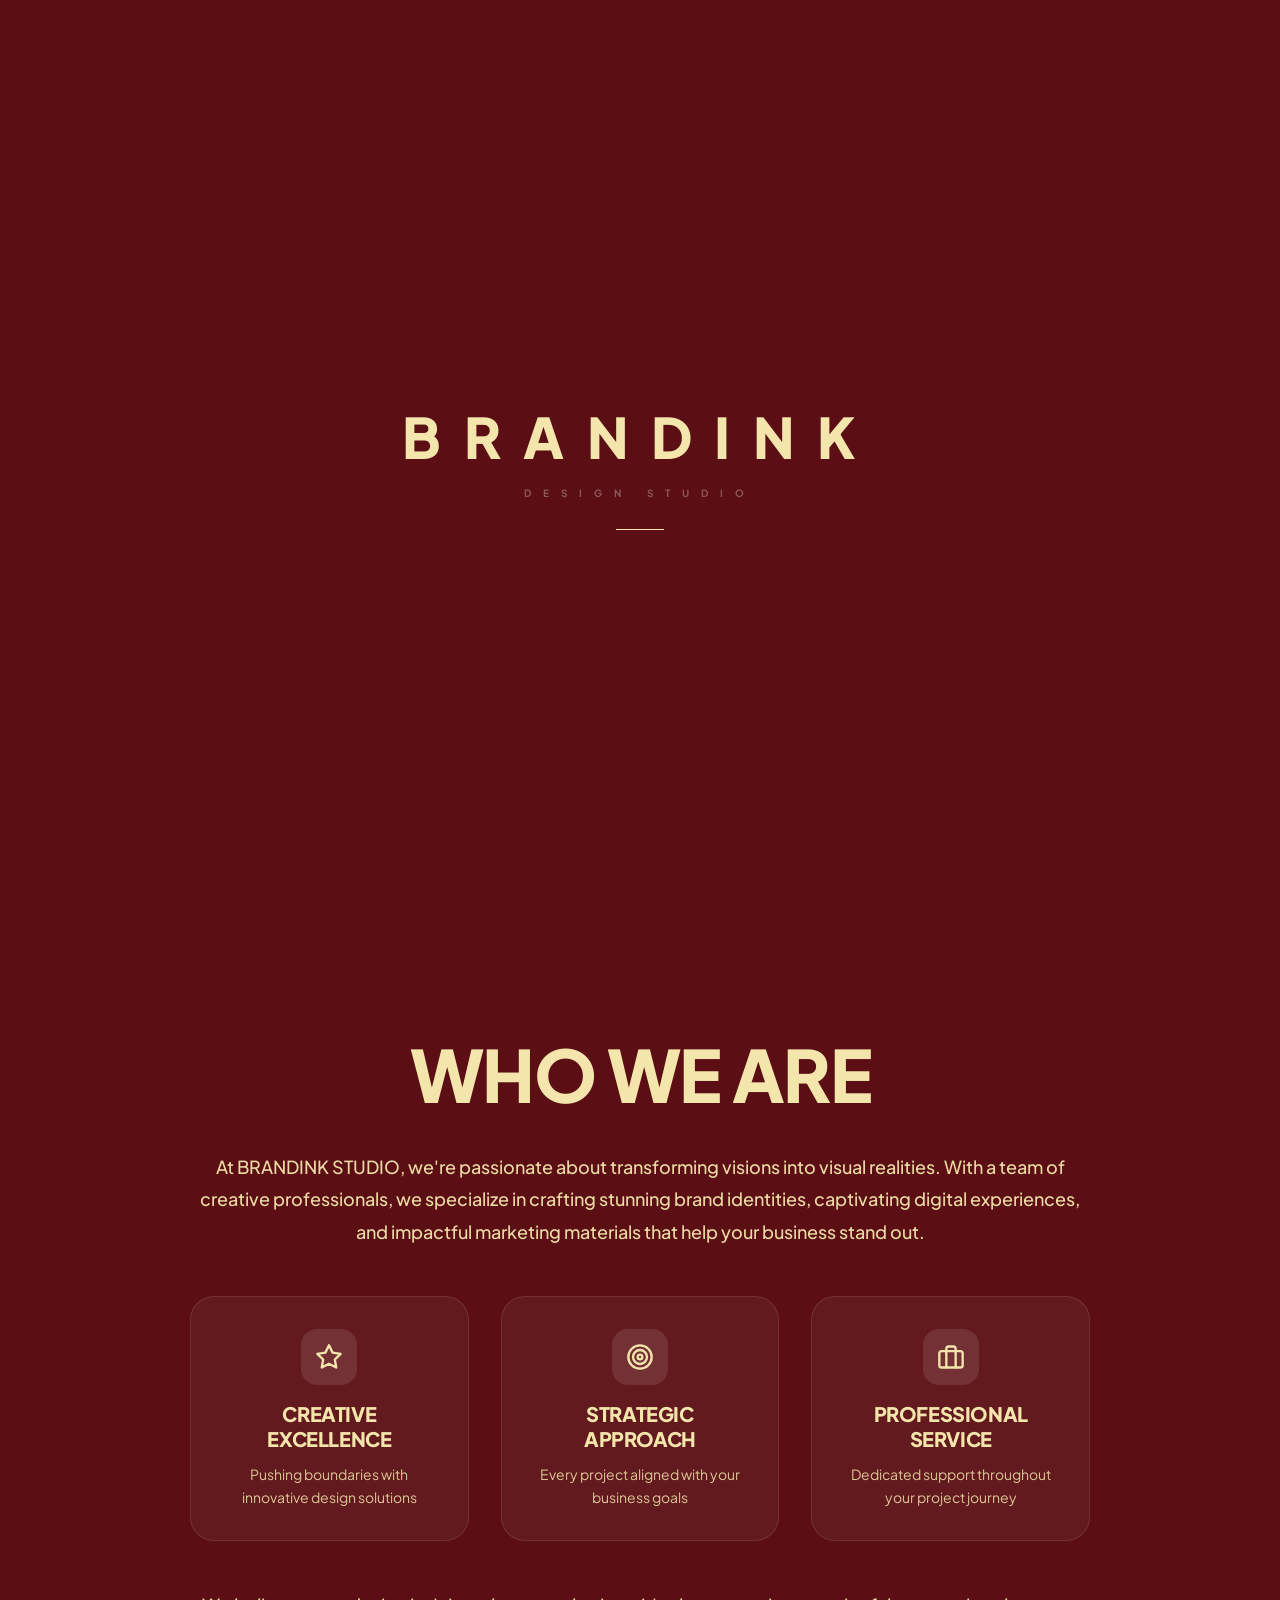
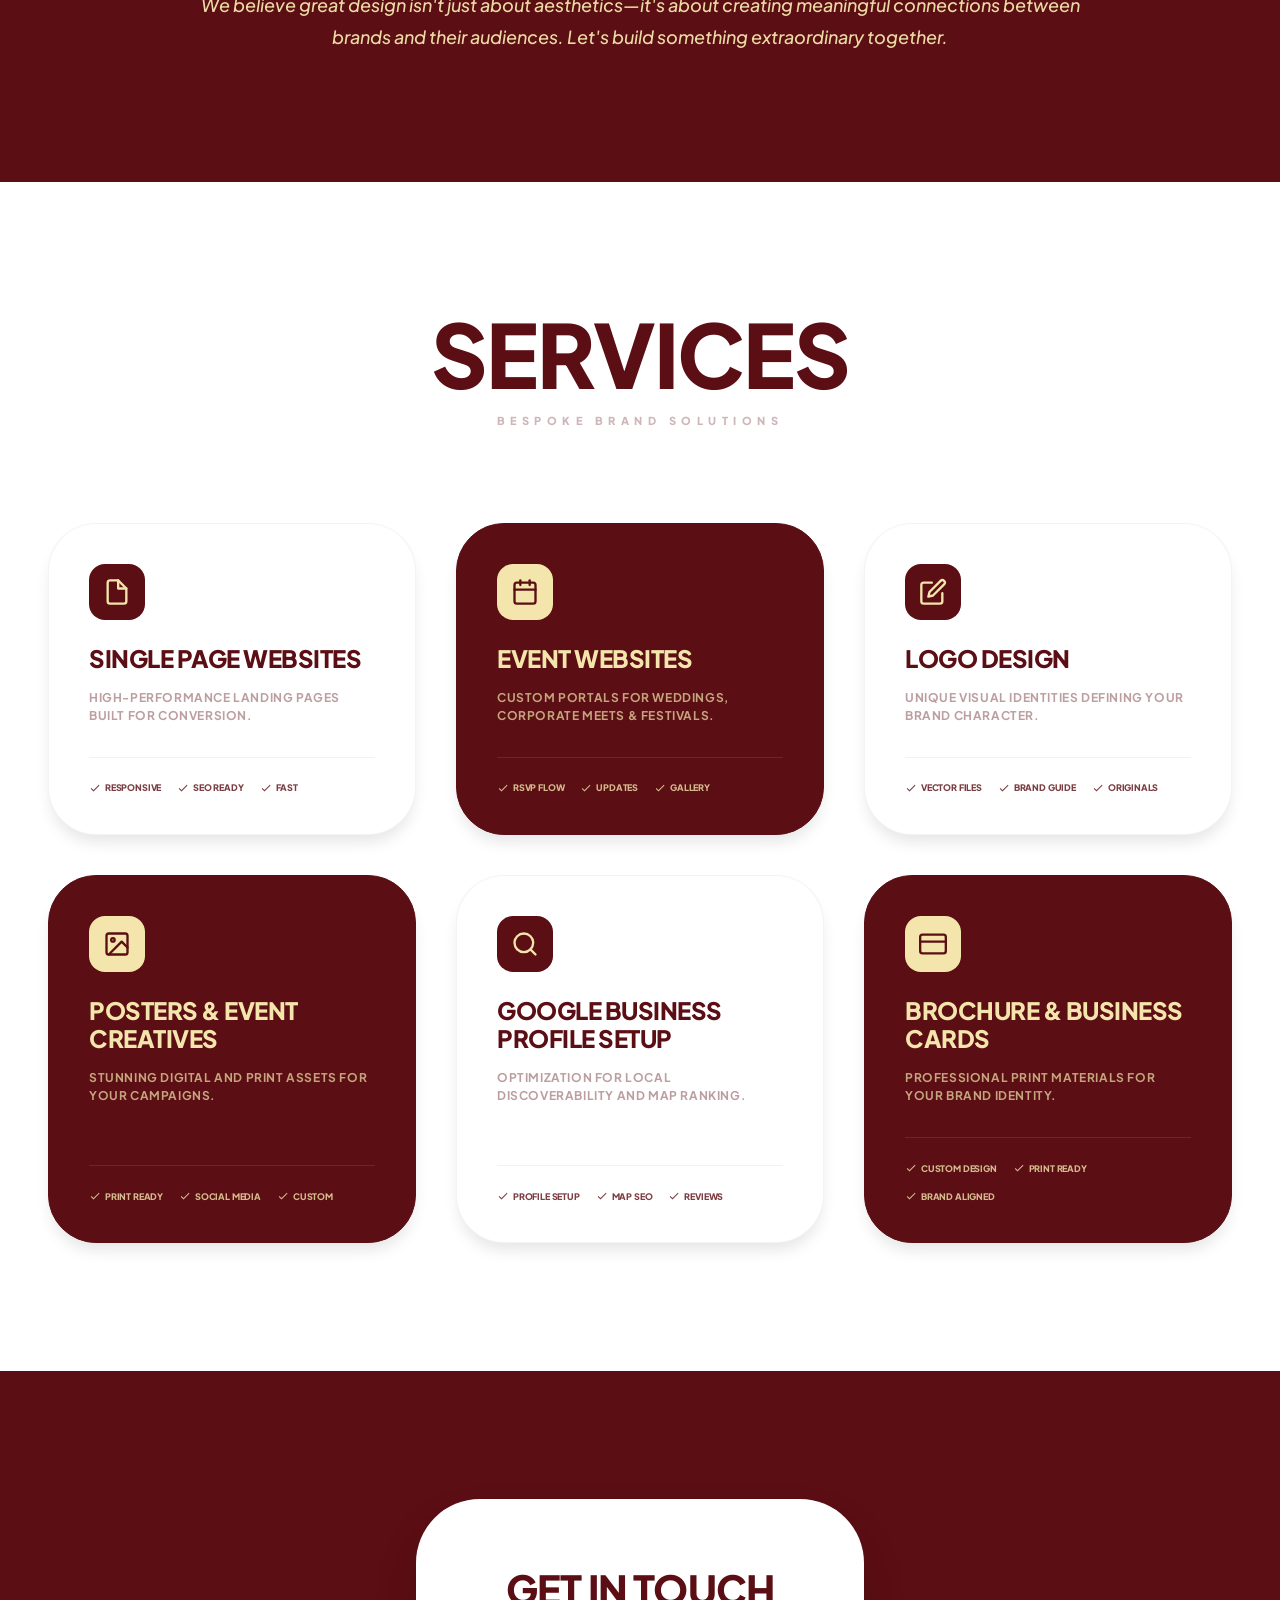
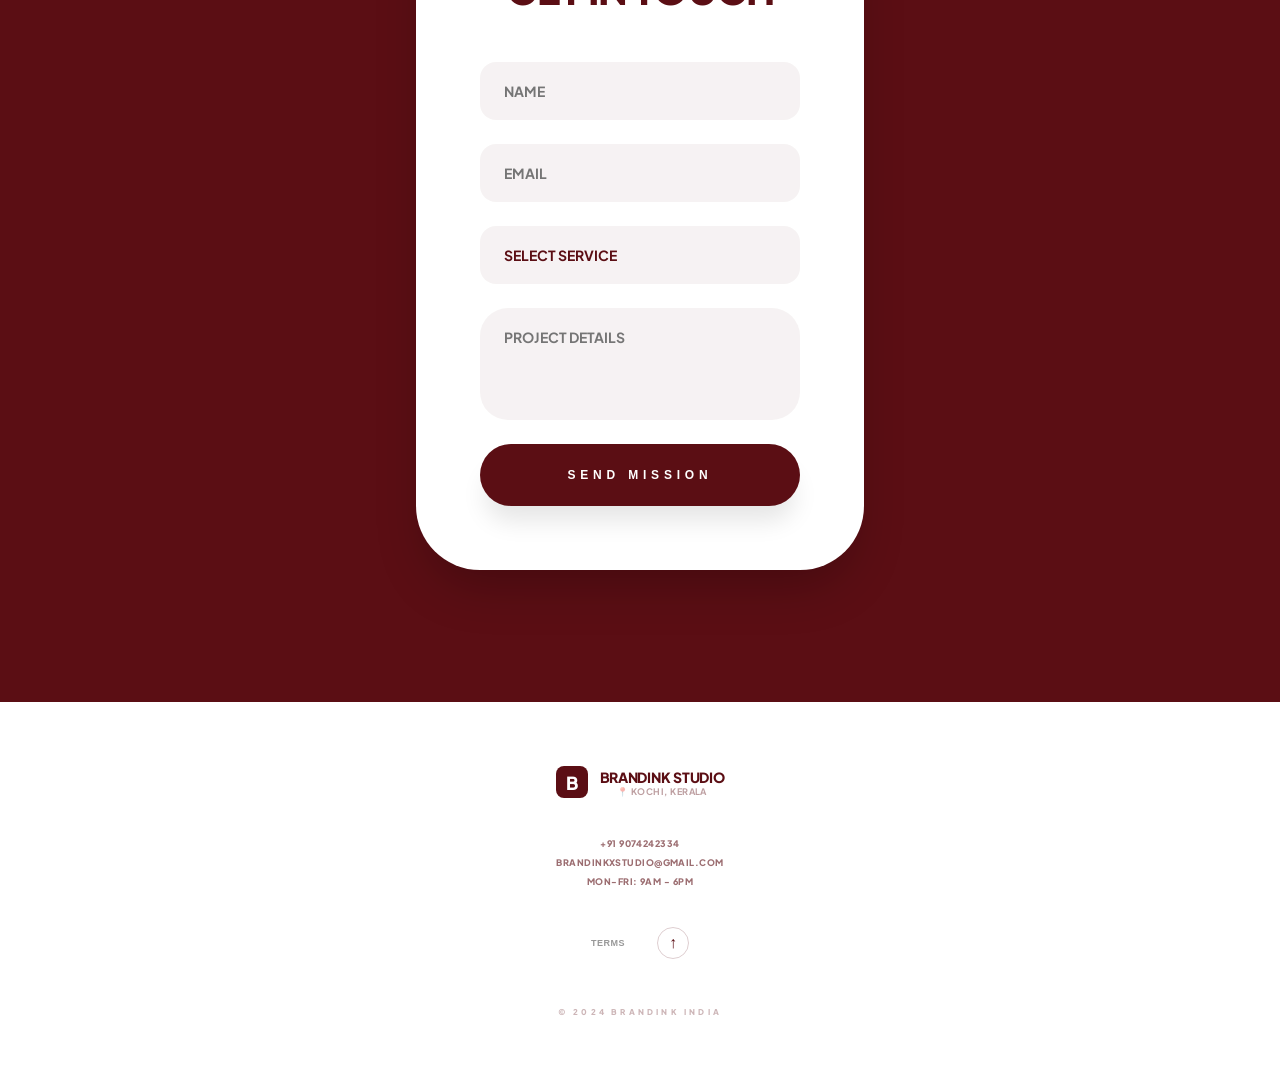
==== index.html @ 49844ee9 "Initial commit" ====
<!DOCTYPE html>
<html lang="en">
<head>
    <meta charset="UTF-8">
    <meta name="viewport" content="width=device-width, initial-scale=1.0">
    <title>BRANDINK STUDIO - Design Studio</title>
    <link rel="stylesheet" href="styles.css">
    <link href="https://fonts.googleapis.com/css2?family=Plus+Jakarta+Sans:wght@400;500;600;700;800&display=swap" rel="stylesheet">
</head>
<body>
    <div id="app">
        <!-- SPLASH SCREEN -->
        <div id="splashScreen" class="splash-screen active">
            <div class="splash-content">
                <div class="brand-chars">
                    <span class="brand-char">B</span>
                    <span class="brand-char">R</span>
                    <span class="brand-char">A</span>
                    <span class="brand-char">N</span>
                    <span class="brand-char">D</span>
                    <span class="brand-char">I</span>
                    <span class="brand-char">N</span>
                    <span class="brand-char">K</span>
                </div>
                <div class="splash-tagline">Design Studio</div>
            </div>
            <div class="splash-line"></div>
        </div>

        <!-- MAIN CONTENT -->
        <div id="mainContent" class="main-content">
            <!-- NAVIGATION -->
            <nav class="navbar">
                <div class="navbar-container">
                    <div class="navbar-logo" onclick="scrollToTop()">
                        <div class="logo-circle">B</div>
                        <div class="logo-text">
                            <span class="logo-main">BRANDINK</span>
                            <span class="logo-sub">Studio</span>
                        </div>
                    </div>
                    <button class="menu-toggle" id="menuToggle">
                        <span class="hamburger"></span>
                    </button>
                    <div class="navbar-links" id="navbarLinks">
                        <a href="#about" class="nav-link">About</a>
                        <a href="#solutions" class="nav-link">Solutions</a>
                        <a href="gallery.html" class="nav-link">Gallery</a>
                        <a href="#contact" class="nav-link">Contact</a>
                        <a href="#" class="nav-link" onclick="openTerms(event)">Terms</a>
                    </div>
                </div>
            </nav>

            <!-- HERO -->
            <section class="hero">
                <h1 class="hero-title">BRANDINK<br>STUDIO</h1>
                <p class="hero-subtitle">Engineering identities for the modern era</p>
                <div class="hero-buttons">
                    <a href="#solutions" class="btn btn-primary">
                        Get Started
                        <svg width="18" height="18" viewBox="0 0 24 24" fill="none" stroke="currentColor" stroke-width="2">
                            <path d="M5 12h14M12 5l7 7-7 7"/>
                        </svg>
                    </a>
                    <a href="gallery.html" class="btn btn-secondary">
                        Gallery
                        <svg width="18" height="18" viewBox="0 0 24 24" fill="none" stroke="currentColor" stroke-width="2">
                            <rect x="3" y="3" width="18" height="18" rx="2" ry="2"></rect>
                            <circle cx="8.5" cy="8.5" r="1.5"></circle>
                            <polyline points="21 15 16 10 5 21"></polyline>
                        </svg>
                    </a>
                </div>
            </section>

            <!-- ABOUT -->
            <section id="about" class="about">
                <div class="about-container">
                    <div class="about-content">
                        <h2 class="about-title">Who We Are</h2>
                        <p class="about-text">
                            At BRANDINK STUDIO, we're passionate about transforming visions into visual realities. With a team of creative professionals, we specialize in crafting stunning brand identities, captivating digital experiences, and impactful marketing materials that help your business stand out.
                        </p>
                        <div class="about-features">
                            <div class="about-feature">
                                <div class="feature-icon icon-badge">
                                    <svg width="28" height="28" viewBox="0 0 24 24" fill="none" stroke="currentColor" stroke-width="2" stroke-linecap="round" stroke-linejoin="round">
                                        <path d="M12 2l3.09 6.26L22 9.27l-5 4.87 1.18 6.88L12 17.77l-6.18 3.25L7 14.14 2 9.27l6.91-1.01L12 2z"></path>
                                    </svg>
                                </div>
                                <h3>Creative Excellence</h3>
                                <p>Pushing boundaries with innovative design solutions</p>
                            </div>
                            <div class="about-feature">
                                <div class="feature-icon icon-badge">
                                    <svg width="28" height="28" viewBox="0 0 24 24" fill="none" stroke="currentColor" stroke-width="2" stroke-linecap="round" stroke-linejoin="round">
                                        <circle cx="12" cy="12" r="10"></circle>
                                        <circle cx="12" cy="12" r="6"></circle>
                                        <circle cx="12" cy="12" r="2"></circle>
                                    </svg>
                                </div>
                                <h3>Strategic Approach</h3>
                                <p>Every project aligned with your business goals</p>
                            </div>
                            <div class="about-feature">
                                <div class="feature-icon icon-badge">
                                    <svg width="28" height="28" viewBox="0 0 24 24" fill="none" stroke="currentColor" stroke-width="2" stroke-linecap="round" stroke-linejoin="round">
                                        <rect x="2" y="7" width="20" height="14" rx="2" ry="2"></rect>
                                        <path d="M16 21V5a2 2 0 0 0-2-2h-4a2 2 0 0 0-2 2v16"></path>
                                    </svg>
                                </div>
                                <h3>Professional Service</h3>
                                <p>Dedicated support throughout your project journey</p>
                            </div>
                        </div>
                        <p class="about-closing">
                            We believe great design isn't just about aesthetics—it's about creating meaningful connections between brands and their audiences. Let's build something extraordinary together.
                        </p>
                    </div>
                </div>
            </section>

            <!-- SOLUTIONS -->
            <section id="solutions" class="solutions">
                <div class="solutions-header">
                    <h2>Services</h2>
                    <p>Bespoke Brand Solutions</p>
                </div>
                <div class="services-grid" id="servicesGrid"></div>
            </section>

            <!-- CONTACT -->
            <section id="contact" class="contact">
                <div class="contact-container">
                    <h2>Get in Touch</h2>
                    <form class="contact-form" onsubmit="handleFormSubmit(event)">
                        <input type="text" placeholder="NAME" class="form-input" required>
                        <input type="email" placeholder="EMAIL" class="form-input" required>
                        <select id="serviceSelect" class="form-input" required>
                            <option value="" disabled selected>SELECT SERVICE</option>
                        </select>
                        <textarea placeholder="PROJECT DETAILS" class="form-input form-textarea" rows="4" required></textarea>
                        <button type="submit" class="btn btn-submit">Send Mission</button>
                    </form>
                </div>
            </section>

            <!-- FOOTER -->
            <footer class="footer">
                <div class="footer-content">
                    <div class="footer-brand">
                        <div class="footer-logo">B</div>
                        <div class="footer-info">
                            <span class="footer-brand-name">BRANDINK STUDIO</span>
                            <span class="footer-location">📍 Kochi, Kerala</span>
                        </div>
                    </div>
                    <div class="footer-contact">
                        <a href="tel:+919074242334">+91 9074242334</a>
                        <a href="mailto:brandinkxstudio@gmail.com">brandinkxstudio@gmail.com</a>
                        <span>MON-FRI: 9AM - 6PM</span>
                    </div>
                    <div class="footer-actions">
                        <button class="footer-link" onclick="openTerms(event)">Terms</button>
                        <button class="scroll-top-btn" onclick="scrollToTop()">↑</button>
                    </div>
                </div>
                <p class="footer-copyright">&copy; 2024 Brandink India</p>
            </footer>
        </div>

        <!-- FLOATING UI -->
        <a href="https://www.instagram.com/adriiiinaline?igsh=MXZiOGFsaXY4dGsyeQ==" target="_blank" class="floating-instagram" aria-label="Visit our Instagram">
            <svg width="22" height="22" viewBox="0 0 24 24" fill="none" stroke="currentColor" stroke-width="2">
                <rect x="2" y="2" width="20" height="20" rx="5" ry="5"></rect>
                <path d="M16 11.37A4 4 0 1 1 12.63 8 4 4 0 0 1 16 11.37z"></path>
                <circle cx="17.5" cy="6.5" r="1.5"></circle>
            </svg>
        </a>
        <div class="floating-buttons">
            <button id="chatToggle" class="floating-chat">
                <svg width="24" height="24" viewBox="0 0 24 24" fill="none" stroke="currentColor" stroke-width="2" stroke-linecap="round" stroke-linejoin="round">
                    <rect x="3" y="11" width="18" height="10" rx="2"></rect>
                    <circle cx="12" cy="5" r="2"></circle>
                    <path d="M12 7v4"></path>
                    <line x1="8" y1="16" x2="8.01" y2="16"></line>
                    <line x1="16" y1="16" x2="16.01" y2="16"></line>
                </svg>
            </button>
        </div>
        <a href="https://wa.me/919074242334?text=Hi%21%20I%27m%20interested%20in%20starting%20a%20project." target="_blank" class="floating-whatsapp" aria-label="Chat on WhatsApp">
            <svg width="24" height="24" viewBox="0 0 24 24" fill="currentColor" xmlns="http://www.w3.org/2000/svg">
                <path d="M12.031 0C5.385 0 0 5.384 0 12.029c0 2.12.553 4.195 1.603 6.012L.15 23.44l5.545-1.455a12.012 12.012 0 0 0 6.336 1.794h.005c6.645 0 12.03-5.385 12.03-12.028 0-3.22-1.253-6.248-3.53-8.528A11.968 11.968 0 0 0 12.031 0Zm6.438 17.062c-.276.776-1.607 1.488-2.222 1.57-.557.075-1.282.203-4.148-.98-3.465-1.433-5.69-5.01-5.862-5.24-.173-.231-1.401-1.867-1.401-3.565 0-1.698.88-2.535 1.196-2.883.315-.348.69-.434.919-.434.23 0 .46.002.662.012.213.01.498-.083.782.602.292.705.992 2.42 1.078 2.593.086.173.143.375.028.605-.115.23-.173.376-.345.578-.172.203-.356.437-.514.58-.172.174-.35.365-.152.705.198.34.88 1.452 1.888 2.35 1.3 1.157 2.38 1.517 2.726 1.691.345.174.546.145.75-.087.202-.23.881-1.018 1.114-1.366.23-.348.461-.29.777-.174.316.116 2.007.945 2.352 1.118.345.174.575.261.66.406.088.145.088.841-.188 1.617Z"/>
            </svg>
        </a>

        <!-- CHAT POPUP -->
        <div id="chatPopup" class="chat-popup">
            <div class="chat-header">
                <div class="chat-header-info">
                    <div class="chat-logo">B</div>
                    <div>
                        <h4>Brandink Assistant</h4>
                        <p>Online</p>
                    </div>
                </div>
                <button class="chat-back" id="chatBack" onclick="closeChatService()">←</button>
            </div>
            <div class="chat-content" id="chatContent"></div>
        </div>

        <!-- TERMS MODAL -->
        <div id="termsModal" class="terms-modal" onclick="closeTerms(event)">
            <div class="terms-content" onclick="event.stopPropagation()">
                <button class="terms-close" onclick="closeTerms()">✕</button>
                <h2>Terms and Conditions</h2>
                <div class="terms-text">
                    <p>These Terms and Conditions (“Terms”) govern the services provided by BrandInk Studios (“Service Provider”) to the Client. By using our services, the Client agrees to these Terms.</p>
                    <p><strong>1. Services</strong><br>BrandInk Studios provides website design, development, branding, graphic design, SEO, and related digital services based on the selected package.</p>
                    <p><strong>2. Pricing</strong><br>Pricing covers only the services mentioned in the package. Domain, hosting, premium tools, plugins, or third-party services are not included unless specified.</p>
                    <p><strong>3. Payment</strong><br>A minimum advance payment is required before starting the project. Final files or website deployment will be delivered only after full payment is completed.</p>
                    <p><strong>4. Revisions</strong><br>Limited revisions are included depending on the package. Additional revisions or major changes may incur extra charges.</p>
                    <p><strong>5. Timeline</strong><br>Project timelines are estimates and may change due to delayed content, feedback, or communication from the Client.</p>
                    <p><strong>6. Ownership</strong><br>Final project ownership is transferred to the Client only after full payment. BrandInk Studios may showcase completed work in its portfolio unless restricted in writing.</p>
                    <p><strong>7. Refund Policy</strong><br>Advance payments are non-refundable once work has started. Project cancellations after commencement will not be eligible for refunds.</p>
                    <p><strong>8. Support</strong><br>Free support or maintenance is provided only for the duration mentioned in the package. Additional support will be charged separately.</p>
                    <p><strong>9. Liability</strong><br>BrandInk Studios is not responsible for losses, downtime, data issues, hosting failures, or third-party service problems.</p>
                    <p><strong>10. Modifications</strong><br>We reserve the right to update these Terms at any time without prior notice.</p>
                    <p><strong>11. Governing Law</strong><br>These Terms shall be governed and interpreted in accordance with the laws of India.<br>Any disputes arising under these Terms shall be subject to the exclusive jurisdiction of the courts located in Kerala, India.</p>
                </div>
            </div>
        </div>
    </div>

    <script src="script.js"></script>
</body>
</html>
---- styles.css ----
* {
    margin: 0;
    padding: 0;
    box-sizing: border-box;
}

html, body {
    background-color: #FFFFFF;
    overflow-x: hidden;
    scroll-behavior: smooth;
    font-family: 'Plus Jakarta Sans', sans-serif;
    -webkit-font-smoothing: antialiased;
}

body {
    color: #5B0E14;
}

input, select, textarea {
    color: #5B0E14 !important;
    font-family: 'Plus Jakarta Sans', sans-serif;
}

/* Scrollbar Styling */
::-webkit-scrollbar {
    width: 6px;
}

::-webkit-scrollbar-track {
    background: #FFFFFF;
}

::-webkit-scrollbar-thumb {
    background: #5B0E14;
    border-radius: 6px;
}

/* Selection */
::selection {
    background-color: #5B0E14;
    color: #FFFFFF;
}

/* ANIMATIONS */
@keyframes classicReveal {
    0% { opacity: 0; transform: translateY(5px); }
    100% { opacity: 1; transform: translateY(0); }
}

@keyframes revealTagline {
    0% { opacity: 0; transform: translateY(20px); }
    100% { opacity: 1; transform: translateY(0); }
}

@keyframes lineProgress {
    from { transform: scaleX(0); }
    to { transform: scaleX(1); }
}

@keyframes fadeIn {
    from { opacity: 0; }
    to { opacity: 1; }
}

@keyframes slideInUp {
    from { 
        opacity: 0; 
        transform: translateY(20px);
    }
    to { 
        opacity: 1; 
        transform: translateY(0);
    }
}

@keyframes slideInDown {
    from {
        opacity: 0;
        transform: translateY(-20px);
    }
    to {
        opacity: 1;
        transform: translateY(0);
    }
}

/* SPLASH SCREEN */
.splash-screen {
    position: fixed;
    inset: 0;
    z-index: 200;
    background-color: #5B0E14;
    display: flex;
    flex-direction: column;
    align-items: center;
    justify-content: center;
    overflow: hidden;
    opacity: 1;
    transition: opacity 0.7s ease;
    pointer-events: auto;
}

.splash-screen.hidden {
    opacity: 0;
    pointer-events: none;
}

.splash-content {
    position: relative;
    display: flex;
    flex-direction: column;
    align-items: center;
}

.brand-chars {
    display: flex;
    gap: 0;
}

.brand-char {
    font-size: 2rem;
    font-weight: 900;
    color: #F3E5AB;
    letter-spacing: 0.4em;
    display: inline-block;
    opacity: 0;
    transform: translateY(5px);
    animation: classicReveal 0.6s cubic-bezier(0.2, 0, 0.2, 1) forwards;
}

@media (min-width: 768px) {
    .brand-char {
        font-size: 3.5rem;
    }
}

.brand-char:nth-child(1) { animation-delay: 0s; }
.brand-char:nth-child(2) { animation-delay: 0.08s; }
.brand-char:nth-child(3) { animation-delay: 0.16s; }
.brand-char:nth-child(4) { animation-delay: 0.24s; }
.brand-char:nth-child(5) { animation-delay: 0.32s; }
.brand-char:nth-child(6) { animation-delay: 0.4s; }
.brand-char:nth-child(7) { animation-delay: 0.48s; }
.brand-char:nth-child(8) { animation-delay: 0.56s; }

.splash-tagline {
    margin-top: 1rem;
    font-size: 0.5rem;
    font-weight: 700;
    color: rgba(255, 255, 255, 0.3);
    letter-spacing: 1.2em;
    text-transform: uppercase;
    opacity: 0;
    transform: translateY(20px);
    animation: revealTagline 0.8s ease-out forwards 0.8s;
}

@media (min-width: 768px) {
    .splash-tagline {
        font-size: 0.625rem;
    }
}

.splash-line {
    position: absolute;
    bottom: 50%;
    transform: translateY(80px);
    width: 3rem;
    height: 1px;
    background-color: rgba(255, 255, 255, 0.2);
    overflow: hidden;
}

.splash-line::after {
    content: '';
    display: block;
    height: 100%;
    background-color: #F3E5AB;
    width: 100%;
    transform-origin: left;
    animation: lineProgress 2s ease-in-out forwards;
}

/* MAIN CONTENT */
.main-content {
    opacity: 1;
    transition: opacity 1s ease;
}

.main-content.hidden {
    opacity: 0;
}

/* NAVIGATION */
.navbar {
    position: fixed;
    width: 100%;
    z-index: 50;
    transition: all 0.5s ease;
    padding: 1.5rem 0;
    background-color: transparent;
}

.navbar.scrolled {
    background-color: #5B0E14;
    padding: 0.75rem 0;
    box-shadow: 0 20px 25px -5px rgba(0, 0, 0, 0.1);
}

.navbar-container {
    max-width: 100%;
    margin: 0 auto;
    padding: 0 1.5rem;
    display: flex;
    justify-content: space-between;
    align-items: center;
}

.navbar-logo {
    display: flex;
    align-items: center;
    gap: 0.5rem;
    cursor: pointer;
    user-select: none;
    transition: all 0.3s ease;
}

.logo-circle {
    width: 2.5rem;
    height: 2.5rem;
    border-radius: 0.75rem;
    display: flex;
    align-items: center;
    justify-content: center;
    font-weight: 900;
    font-size: 1.25rem;
    transition: all 0.3s ease;
    background-color: #5B0E14;
    color: #FFFFFF;
}

.navbar.scrolled .logo-circle {
    background-color: #FFFFFF;
    color: #5B0E14;
}

.logo-text {
    display: flex;
    flex-direction: column;
    gap: -0.25rem;
}

.logo-main {
    font-weight: 900;
    font-size: 1.125rem;
    letter-spacing: -0.05em;
    color: #5B0E14;
    transition: color 0.3s ease;
}

.navbar.scrolled .logo-main {
    color: #FFFFFF;
}

.logo-sub {
    font-size: 0.563rem;
    font-weight: 700;
    letter-spacing: 0.3em;
    text-transform: uppercase;
    color: rgba(91, 14, 20, 0.6);
    transition: color 0.3s ease;
}

.navbar.scrolled .logo-sub {
    color: rgba(255, 255, 255, 0.6);
}

.menu-toggle {
    display: none;
    background: none;
    border: none;
    cursor: pointer;
    padding: 0.25rem;
    z-index: 51;
}

.hamburger {
    display: block;
    width: 1.75rem;
    height: 1.5rem;
    position: relative;
}

.hamburger::before,
.hamburger::after {
    content: '';
    position: absolute;
    width: 100%;
    height: 2px;
    background-color: #5B0E14;
    transition: all 0.3s ease;
}

.navbar.scrolled .hamburger::before,
.navbar.scrolled .hamburger::after {
    background-color: #FFFFFF;
}

.hamburger::before {
    top: 0;
}

.hamburger::after {
    bottom: 0;
}

.menu-toggle.open .hamburger::before {
    transform: rotate(45deg);
    top: 50%;
    translate: 0 -50%;
}

.menu-toggle.open .hamburger::after {
    transform: rotate(-45deg);
    bottom: 50%;
    translate: 0 50%;
}

.navbar-links {
    display: flex;
    align-items: center;
    gap: 3rem;
    font-size: 0.625rem;
    font-weight: 900;
    text-transform: uppercase;
    letter-spacing: 0.3em;
}

.nav-link {
    color: #5B0E14;
    text-decoration: none;
    transition: opacity 0.3s ease;
    cursor: pointer;
}

.navbar.scrolled .nav-link {
    color: #FFFFFF;
}

.nav-link:hover {
    opacity: 0.5;
}

@media (max-width: 1024px) {
    .menu-toggle {
        display: block;
    }

    .navbar-links {
        display: none;
        position: fixed;
        top: 5rem;
        right: 0;
        left: 0;
        flex-direction: column;
        gap: 1rem;
        background-color: #5B0E14;
        padding: 2rem;
        text-align: center;
    }

    .navbar-links.open {
        display: flex;
        animation: slideInDown 0.3s ease;
    }

    .navbar-links .nav-link {
        color: #FFFFFF;
    }
}

/* HERO */
.hero {
    min-height: 100vh;
    width: 100%;
    display: flex;
    flex-direction: column;
    align-items: center;
    justify-content: center;
    padding: 1.5rem;
    text-align: center;
    position: relative;
    z-index: 10;
    background-color: #FFFFFF;
    margin-top: 0;
}

.hero-title {
    font-size: 3.5rem;
    font-weight: 900;
    color: #5B0E14;
    line-height: 0.85;
    letter-spacing: -0.02em;
    margin-bottom: 2.5rem;
    text-transform: uppercase;
}

@media (min-width: 640px) {
    .hero-title {
        font-size: 4.5rem;
    }
}

@media (min-width: 768px) {
    .hero-title {
        font-size: 5.5rem;
    }
}

@media (min-width: 1024px) {
    .hero-title {
        font-size: 7rem;
    }
}

.hero-subtitle {
    font-size: 1rem;
    color: rgba(91, 14, 20, 0.6);
    max-width: 28rem;
    font-weight: 700;
    line-height: 1.5;
    margin-bottom: 3rem;
    letter-spacing: 0.2em;
    text-transform: uppercase;
}

@media (min-width: 768px) {
    .hero-subtitle {
        font-size: 1.25rem;
    }
}

.hero-buttons {
    display: flex;
    flex-direction: column;
    gap: 1rem;
    width: 100%;
    max-width: 28rem;
}

@media (min-width: 640px) {
    .hero-buttons {
        flex-direction: row;
    }
}

/* ABOUT */
.about {
    padding: 8rem 1.5rem;
    background-color: #5B0E14;
    color: #F3E5AB;
}

@media (min-width: 768px) {
    .about {
        padding: 8rem 3rem;
    }
}

.about-container {
    max-width: 900px;
    margin: 0 auto;
}

.about-title {
    font-size: 3.5rem;
    font-weight: 900;
    color: #F3E5AB;
    letter-spacing: -0.02em;
    margin-bottom: 2rem;
    text-transform: uppercase;
    text-align: center;
}

@media (min-width: 768px) {
    .about-title {
        font-size: 4.5rem;
    }
}

.about-text {
    font-size: 1rem;
    line-height: 1.8;
    margin-bottom: 3rem;
    text-align: center;
    font-weight: 500;
    opacity: 0.95;
}

@media (min-width: 768px) {
    .about-text {
        font-size: 1.125rem;
    }
}

.about-features {
    display: grid;
    grid-template-columns: 1fr;
    gap: 2rem;
    margin-bottom: 3rem;
}

@media (min-width: 768px) {
    .about-features {
        grid-template-columns: repeat(3, 1fr);
    }
}

.about-feature {
    text-align: center;
    padding: 2rem;
    border-radius: 1.5rem;
    background-color: rgba(255, 255, 255, 0.05);
    border: 1px solid rgba(255, 255, 255, 0.1);
    transition: all 0.3s ease;
}

.about-feature:hover {
    background-color: rgba(255, 255, 255, 0.1);
    transform: translateY(-5px);
}

.feature-icon {
    width: 3.5rem;
    height: 3.5rem;
    display: inline-flex;
    align-items: center;
    justify-content: center;
    margin: 0 auto 1rem;
    border-radius: 1rem;
    background-color: rgba(255, 255, 255, 0.1);
    color: #F3E5AB;
    font-size: 1.5rem;
}

.icon-badge {
    min-width: 3.5rem;
    min-height: 3.5rem;
    display: inline-flex;
    align-items: center;
    justify-content: center;
    border-radius: 1rem;
    background-color: rgba(255, 255, 255, 0.1);
    color: #F3E5AB;
    font-size: 1.5rem;
}

.icon-svg,
.btn svg,
.floating-chat svg,
.floating-instagram svg,
.floating-whatsapp svg {
    width: 1.1rem;
    height: 1.1rem;
}

.about-feature h3 {
    font-size: 1.25rem;
    font-weight: 900;
    color: #F3E5AB;
    text-transform: uppercase;
    letter-spacing: -0.02em;
    margin-bottom: 0.75rem;
}

.about-feature p {
    font-size: 0.875rem;
    line-height: 1.6;
    opacity: 0.85;
}

.about-closing {
    font-size: 1rem;
    line-height: 1.8;
    text-align: center;
    font-weight: 500;
    opacity: 0.95;
    font-style: italic;
}

@media (min-width: 768px) {
    .about-closing {
        font-size: 1.125rem;
    }
}

.btn {
    padding: 1.25rem 2.5rem;
    border-radius: 1rem;
    font-weight: 900;
    font-size: 0.75rem;
    text-transform: uppercase;
    letter-spacing: 0.3em;
    cursor: pointer;
    transition: all 0.3s ease;
    text-decoration: none;
    display: inline-flex;
    align-items: center;
    justify-content: center;
    gap: 0.75rem;
    border: none;
    flex: 1;
}

.btn-primary {
    background-color: #5B0E14;
    color: #F3E5AB;
    box-shadow: 0 10px 25px -5px rgba(0, 0, 0, 0.2);
}

.btn-primary:hover {
    transform: translateY(-4px);
}

.btn-secondary {
    background-color: transparent;
    border: 2px solid rgba(91, 14, 20, 0.2);
    color: #5B0E14;
}

.btn-secondary:hover {
    background-color: #5B0E14;
    color: #FFFFFF;
    border-color: #5B0E14;
}

/* SOLUTIONS */
.solutions {
    padding: 8rem 1rem;
    background-color: #FFFFFF;
}

@media (min-width: 768px) {
    .solutions {
        padding: 8rem 3rem;
    }
}

.solutions-header {
    text-align: center;
    margin-bottom: 6rem;
}

.solutions-header h2 {
    font-size: 3.75rem;
    font-weight: 900;
    color: #5B0E14;
    letter-spacing: -0.02em;
    margin-bottom: 1rem;
    text-transform: uppercase;
    line-height: 1;
}

@media (min-width: 768px) {
    .solutions-header h2 {
        font-size: 5.5rem;
    }
}

.solutions-header p {
    font-size: 0.688rem;
    font-weight: 900;
    text-transform: uppercase;
    letter-spacing: 0.5em;
    color: rgba(91, 14, 20, 0.3);
}

.services-grid {
    display: grid;
    grid-template-columns: 1fr;
    gap: 1.5rem;
    width: 100%;
    max-width: 1400px;
    margin: 0 auto;
}

@media (min-width: 768px) {
    .services-grid {
        grid-template-columns: repeat(2, 1fr);
        gap: 2.5rem;
    }
}

@media (min-width: 1024px) {
    .services-grid {
        grid-template-columns: repeat(3, 1fr);
    }
}

.service-card {
    padding: 2.5rem;
    border-radius: 3rem;
    display: flex;
    flex-direction: column;
    transition: all 0.3s ease;
    border: 1px solid;
    box-shadow: 0 10px 15px -3px rgba(0, 0, 0, 0.1);
    min-height: 300px;
    width: 100%;
    text-align: left;
}

.service-card.dark {
    background-color: #5B0E14;
    color: #F3E5AB;
    border-color: #5B0E14;
}

.service-card.light {
    background-color: white;
    color: #5B0E14;
    border-color: rgba(91, 14, 20, 0.05);
}

.service-card:hover {
    transform: translateY(-8px);
}

.service-icon {
    width: 3.5rem;
    height: 3.5rem;
    border-radius: 1rem;
    display: flex;
    align-items: center;
    justify-content: center;
    margin-bottom: 1.5rem;
    transition: transform 0.3s ease;
    font-size: 1.5rem;
    line-height: 1;
}

.service-card.dark .service-icon {
    background-color: #F3E5AB;
    color: #5B0E14;
}

.service-card.light .service-icon {
    background-color: #5B0E14;
    color: #F3E5AB;
}

.service-icon > span,
.feature-icon > span {
    font-size: 1.5rem;
    display: inline-flex;
    align-items: center;
    justify-content: center;
}

.service-card:hover .service-icon {
    transform: scale(1.1);
}

.service-title {
    font-size: 1.5rem;
    font-weight: 900;
    text-transform: uppercase;
    letter-spacing: -0.02em;
    margin-bottom: 1rem;
    line-height: 1.2;
}

.service-description {
    font-size: 0.75rem;
    font-weight: 700;
    margin-bottom: 2rem;
    line-height: 1.5;
    text-transform: uppercase;
    letter-spacing: 0.05em;
}

.service-card.dark .service-description {
    opacity: 0.7;
}

.service-card.light .service-description {
    opacity: 0.4;
}

.service-points {
    margin-top: auto;
    padding-top: 1.5rem;
    border-top: 1px solid;
    display: flex;
    flex-wrap: wrap;
    gap: 1rem 1rem;
}

.service-card.dark .service-points {
    border-color: rgba(255, 255, 255, 0.1);
}

.service-card.light .service-points {
    border-color: rgba(0, 0, 0, 0.05);
}

.point {
    font-size: 0.563rem;
    font-weight: 900;
    text-transform: uppercase;
    letter-spacing: -0.02em;
    display: flex;
    align-items: center;
    gap: 0.25rem;
    opacity: 0.8;
}

.point svg {
    width: 12px;
    height: 12px;
}

/* CONTACT */
.contact {
    padding: 8rem 1.5rem;
    background-color: #5B0E14;
}

.contact-container {
    max-width: 28rem;
    background-color: #FFFFFF;
    padding: 2.5rem;
    border-radius: 4rem;
    box-shadow: 0 25px 50px -12px rgba(0, 0, 0, 0.25);
    margin: 0 auto;
}

@media (min-width: 768px) {
    .contact-container {
        padding: 4rem;
    }
}

.contact-container h2 {
    font-size: 2rem;
    font-weight: 900;
    color: #5B0E14;
    text-align: center;
    margin-bottom: 3rem;
    text-transform: uppercase;
    letter-spacing: -0.02em;
}

@media (min-width: 768px) {
    .contact-container h2 {
        font-size: 2.5rem;
    }
}

.contact-form {
    display: flex;
    flex-direction: column;
    gap: 1.5rem;
}

.form-input {
    width: 100%;
    background-color: rgba(91, 14, 20, 0.05);
    border-radius: 1rem;
    padding: 1.25rem 1.5rem;
    font-weight: 700;
    font-size: 0.875rem;
    border: none;
    outline: none;
    transition: all 0.3s ease;
    appearance: none;
    cursor: pointer;
    font-family: 'Plus Jakarta Sans', sans-serif;
}

.form-input:focus {
    background-color: rgba(91, 14, 20, 0.1);
    box-shadow: 0 0 0 3px rgba(91, 14, 20, 0.1);
}

.form-textarea {
    border-radius: 1.75rem;
    resize: none;
}

.btn-submit {
    width: 100%;
    background-color: #5B0E14;
    color: #FFFFFF;
    padding: 1.5rem;
    border-radius: 9999px;
    font-weight: 900;
    font-size: 0.75rem;
    text-transform: uppercase;
    letter-spacing: 0.4em;
    box-shadow: 0 20px 25px -5px rgba(0, 0, 0, 0.1);
}

.btn-submit:hover {
    transform: scale(1.02);
}

.btn-submit:active {
    transform: scale(0.95);
}

/* FOOTER */
.footer {
    padding: 4rem 1.5rem;
    background-color: #FFFFFF;
    color: #5B0E14;
    border-top: 4px solid #5B0E14;
}

.footer-content {
    max-width: 1200px;
    margin: 0 auto;
    display: flex;
    flex-direction: column;
    gap: 2.5rem;
    text-align: center;
    align-items: center;
}

@media (min-width: 768px) {
    .footer-content {
        flex-direction: column;
        justify-content: center;
        text-align: center;
        align-items: center;
    }
}

.footer-brand {
    display: flex;
    align-items: center;
    justify-content: center;
    gap: 0.75rem;
}

.footer-logo {
    width: 2rem;
    height: 2rem;
    border-radius: 0.5rem;
    background-color: #5B0E14;
    display: flex;
    align-items: center;
    justify-content: center;
    font-weight: 900;
    font-size: 1.125rem;
    color: #FFFFFF;
}

.footer-info {
    display: flex;
    flex-direction: column;
    gap: -0.25rem;
}

.footer-brand-name {
    font-weight: 900;
    font-size: 0.875rem;
    text-transform: uppercase;
    letter-spacing: -0.02em;
}

.footer-location {
    font-size: 0.563rem;
    font-weight: 700;
    opacity: 0.4;
    text-transform: uppercase;
    letter-spacing: 0.05em;
}

.footer-contact {
    display: flex;
    flex-direction: column;
    gap: 0.5rem;
    font-size: 0.563rem;
    font-weight: 900;
    text-transform: uppercase;
    letter-spacing: 0.05em;
    opacity: 0.6;
}

.footer-contact a {
    color: inherit;
    text-decoration: none;
    transition: opacity 0.3s ease;
}

.footer-contact a:hover {
    opacity: 1;
}

.footer-actions {
    display: flex;
    align-items: center;
    justify-content: center;
    gap: 2rem;
}

.footer-link {
    font-size: 0.563rem;
    font-weight: 900;
    text-transform: uppercase;
    letter-spacing: 0.05em;
    opacity: 0.4;
    background: none;
    border: none;
    cursor: pointer;
    transition: opacity 0.3s ease;
}

.footer-link:hover {
    opacity: 1;
    text-decoration: underline;
}

.scroll-top-btn {
    width: 2rem;
    height: 2rem;
    border-radius: 9999px;
    border: 1px solid rgba(91, 14, 20, 0.2);
    display: flex;
    align-items: center;
    justify-content: center;
    background: none;
    cursor: pointer;
    transition: all 0.3s ease;
    font-size: 1rem;
    color: #5B0E14;
}

.scroll-top-btn:hover {
    background-color: #5B0E14;
    color: #FFFFFF;
}

.footer-copyright {
    font-size: 0.5rem;
    font-weight: 900;
    text-transform: uppercase;
    letter-spacing: 0.4em;
    opacity: 0.3;
    text-align: center;
    margin-top: 3rem;
}

/* FLOATING UI */
.floating-ui {
    position: fixed;
    z-index: 60;
    bottom: 1.5rem;
    left: 1.5rem;
    right: 1.5rem;
    display: flex;
    align-items: flex-end;
    justify-content: space-between;
    pointer-events: none;
}

.floating-instagram {
    position: fixed;
    bottom: 1.5rem;
    left: 1.5rem;
    z-index: 60;
    display: flex;
    align-items: center;
    justify-content: center;
    width: 3.5rem;
    height: 3.5rem;
    border-radius: 1rem;
    background-color: #5B0E14;
    color: #FFFFFF;
    border: 1px solid rgba(255, 255, 255, 0.1);
    box-shadow: 0 20px 25px -5px rgba(0, 0, 0, 0.2);
    cursor: pointer;
    transition: all 0.3s ease;
    text-decoration: none;
    pointer-events: auto;
}

.floating-instagram:hover {
    transform: scale(1.1);
}

.floating-buttons {
    position: fixed;
    bottom: 6rem;
    right: 1.5rem;
    z-index: 60;
    display: flex;
    flex-direction: column;
    align-items: center;
    gap: 1rem;
    pointer-events: auto;
}

.floating-chat {
    display: flex;
    align-items: center;
    justify-content: center;
    width: 3.5rem;
    height: 3.5rem;
    border-radius: 1rem;
    background-color: #5B0E14;
    color: #FFFFFF;
    border: 1px solid rgba(255, 255, 255, 0.1);
    box-shadow: 0 20px 25px -5px rgba(0, 0, 0, 0.2);
    cursor: pointer;
    transition: all 0.3s ease;
}

.floating-chat:hover {
    transform: scale(1.1);
}

.floating-whatsapp {
    position: fixed;
    bottom: 1.5rem;
    right: 1.5rem;
    z-index: 60;
    display: flex;
    align-items: center;
    justify-content: center;
    width: 3.5rem;
    height: 3.5rem;
    border-radius: 1rem;
    background-color: #25D366;
    color: white;
    border: 2px solid rgba(255, 255, 255, 0.2);
    box-shadow: 0 20px 25px -5px rgba(0, 0, 0, 0.2);
    cursor: pointer;
    transition: all 0.3s ease;
    text-decoration: none;
}

.floating-whatsapp:hover {
    transform: scale(1.1);
}

/* CHAT POPUP */
.chat-popup {
    position: fixed;
    bottom: 10.5rem;
    right: 1.5rem;
    z-index: 70;
    width: 320px;
    background-color: white;
    border-radius: 2.5rem;
    box-shadow: 0 20px 25px -5px rgba(0, 0, 0, 0.2);
    overflow: hidden;
    border: 1px solid rgba(91, 14, 20, 0.1);
    display: none;
    flex-direction: column;
    animation: slideInUp 0.3s ease;
}

.chat-popup.open {
    display: flex;
}

@media (min-width: 768px) {
    .chat-popup {
        width: 420px;
    }
}

.chat-header {
    background-color: #5B0E14;
    padding: 1.5rem;
    color: #FFFFFF;
    display: flex;
    align-items: center;
    justify-content: space-between;
}

.chat-header-info {
    display: flex;
    align-items: center;
    gap: 1rem;
    text-align: left;
}

.chat-logo {
    width: 2.5rem;
    height: 2.5rem;
    border-radius: 0.75rem;
    background-color: #FFFFFF;
    display: flex;
    align-items: center;
    justify-content: center;
    font-weight: 900;
    color: #5B0E14;
}

.chat-header-info h4 {
    font-weight: 700;
    font-size: 0.875rem;
    text-transform: uppercase;
    letter-spacing: 0.05em;
}

.chat-header-info p {
    font-size: 0.75rem;
    opacity: 0.6;
    text-transform: uppercase;
    font-weight: 900;
}

.chat-back {
    padding: 0.5rem;
    background-color: rgba(255, 255, 255, 0.1);
    border-radius: 9999px;
    color: #FFFFFF;
    border: none;
    cursor: pointer;
    font-size: 1.25rem;
    transition: all 0.3s ease;
    display: none;
}

.chat-back.show {
    display: block;
}

.chat-back:hover {
    background-color: rgba(255, 255, 255, 0.2);
}

.chat-content {
    height: 380px;
    background-color: rgba(255, 255, 255, 0.1);
    padding: 1.5rem;
    overflow-y: auto;
    display: flex;
    flex-direction: column;
}

.chat-services {
    display: flex;
    flex-direction: column;
    gap: 0.5rem;
}

.chat-message {
    background-color: rgba(91, 14, 20, 0.05);
    padding: 1rem;
    border-radius: 1.875rem;
    border-top-left-radius: 0;
    font-size: 0.75rem;
    font-weight: 700;
    color: #5B0E14;
    margin-bottom: 1rem;
}

.chat-service-btn {
    width: 100%;
    text-align: left;
    background-color: white;
    border: 1px solid rgba(91, 14, 20, 0.1);
    padding: 1rem;
    border-radius: 1.125rem;
    font-size: 0.688rem;
    font-weight: 900;
    text-transform: uppercase;
    letter-spacing: 0.05em;
    color: #5B0E14;
    display: flex;
    justify-content: space-between;
    align-items: center;
    cursor: pointer;
    transition: all 0.3s ease;
}

.chat-service-btn:hover {
    background-color: rgba(91, 14, 20, 0.05);
}

.service-detail {
    display: flex;
    flex-direction: column;
    align-items: center;
    text-align: center;
    gap: 1.5rem;
    animation: slideInUp 0.3s ease;
}

.service-detail-icon {
    width: 5rem;
    height: 5rem;
    background-color: #5B0E14;
    color: #FFFFFF;
    border-radius: 2rem;
    display: flex;
    align-items: center;
    justify-content: center;
}

.service-detail-title {
    font-size: 1.125rem;
    font-weight: 900;
    text-transform: uppercase;
    letter-spacing: -0.02em;
    color: #5B0E14;
}

.service-call-btn {
    width: 100%;
    background-color: #5B0E14;
    color: #FFFFFF;
    padding: 1.25rem;
    border-radius: 1.5rem;
    font-weight: 900;
    font-size: 0.75rem;
    text-transform: uppercase;
    letter-spacing: 0.3em;
    display: flex;
    align-items: center;
    justify-content: center;
    gap: 0.75rem;
    border: none;
    cursor: pointer;
    box-shadow: 0 20px 25px -5px rgba(0, 0, 0, 0.1);
    text-decoration: none;
}

.service-call-btn:hover {
    transform: translateY(-2px);
}

/* TERMS MODAL */
.terms-modal {
    position: fixed;
    inset: 0;
    z-index: 100;
    background-color: rgba(91, 14, 20, 0.95);
    backdrop-filter: blur(6px);
    display: none;
    align-items: center;
    justify-content: center;
    padding: 1.5rem;
    animation: fadeIn 0.3s ease;
}

.terms-modal.open {
    display: flex;
}

.terms-content {
    background-color: #FFFFFF;
    width: 100%;
    max-width: 28rem;
    max-height: 80vh;
    overflow-y: auto;
    border-radius: 2.5rem;
    padding: 2rem;
    box-shadow: 0 25px 50px -12px rgba(0, 0, 0, 0.25);
    position: relative;
    color: #5B0E14;
}

@media (min-width: 768px) {
    .terms-content {
        padding: 3rem;
    }
}

.terms-close {
    position: absolute;
    top: 2rem;
    right: 2rem;
    background: none;
    border: none;
    font-size: 1.5rem;
    cursor: pointer;
    opacity: 0.5;
    transition: opacity 0.3s ease;
}

.terms-close:hover {
    opacity: 1;
}

.terms-content h2 {
    font-size: 1.5rem;
    font-weight: 900;
    text-transform: uppercase;
    letter-spacing: -0.02em;
    margin-bottom: 2rem;
    border-bottom: 1px solid rgba(91, 14, 20, 0.1);
    padding-bottom: 1rem;
}

.terms-text {
    display: flex;
    flex-direction: column;
    gap: 1.5rem;
    font-weight: 700;
    font-size: 0.688rem;
    opacity: 0.9;
    text-transform: uppercase;
    letter-spacing: 0.02em;
    text-align: left;
}

.terms-date {
    padding-top: 1.5rem;
    border-top: 1px solid rgba(91, 14, 20, 0.1);
    font-size: 0.563rem;
    opacity: 0.4;
    text-align: center;
    text-transform: uppercase;
    letter-spacing: 0.05em;
}

/* HIDDEN STATE */
.hidden-menu {
    display: none;
}

.hidden-floating {
    display: none;
}

/* RESPONSIVE */
@media (max-width: 640px) {
    .hero-title {
        margin-bottom: 1.5rem;
    }

    .hero-buttons {
        gap: 0.5rem;
    }
}
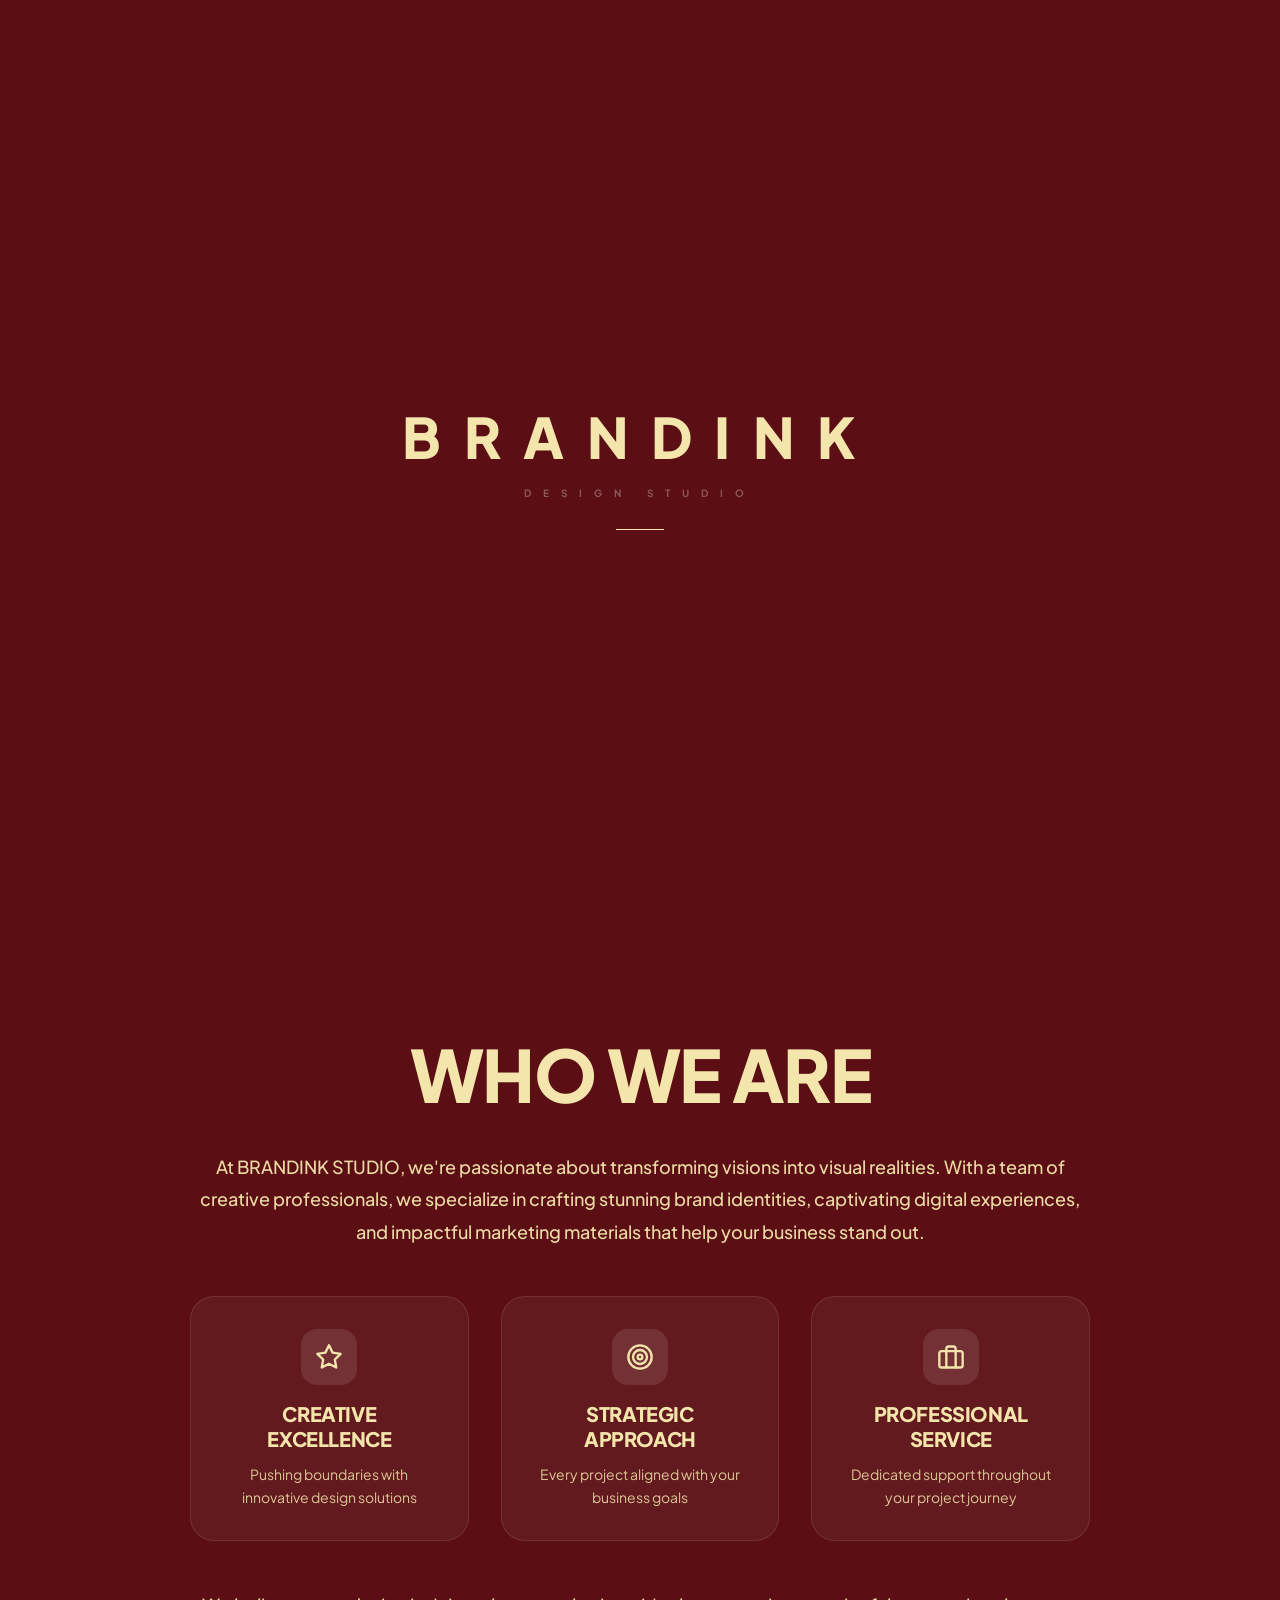
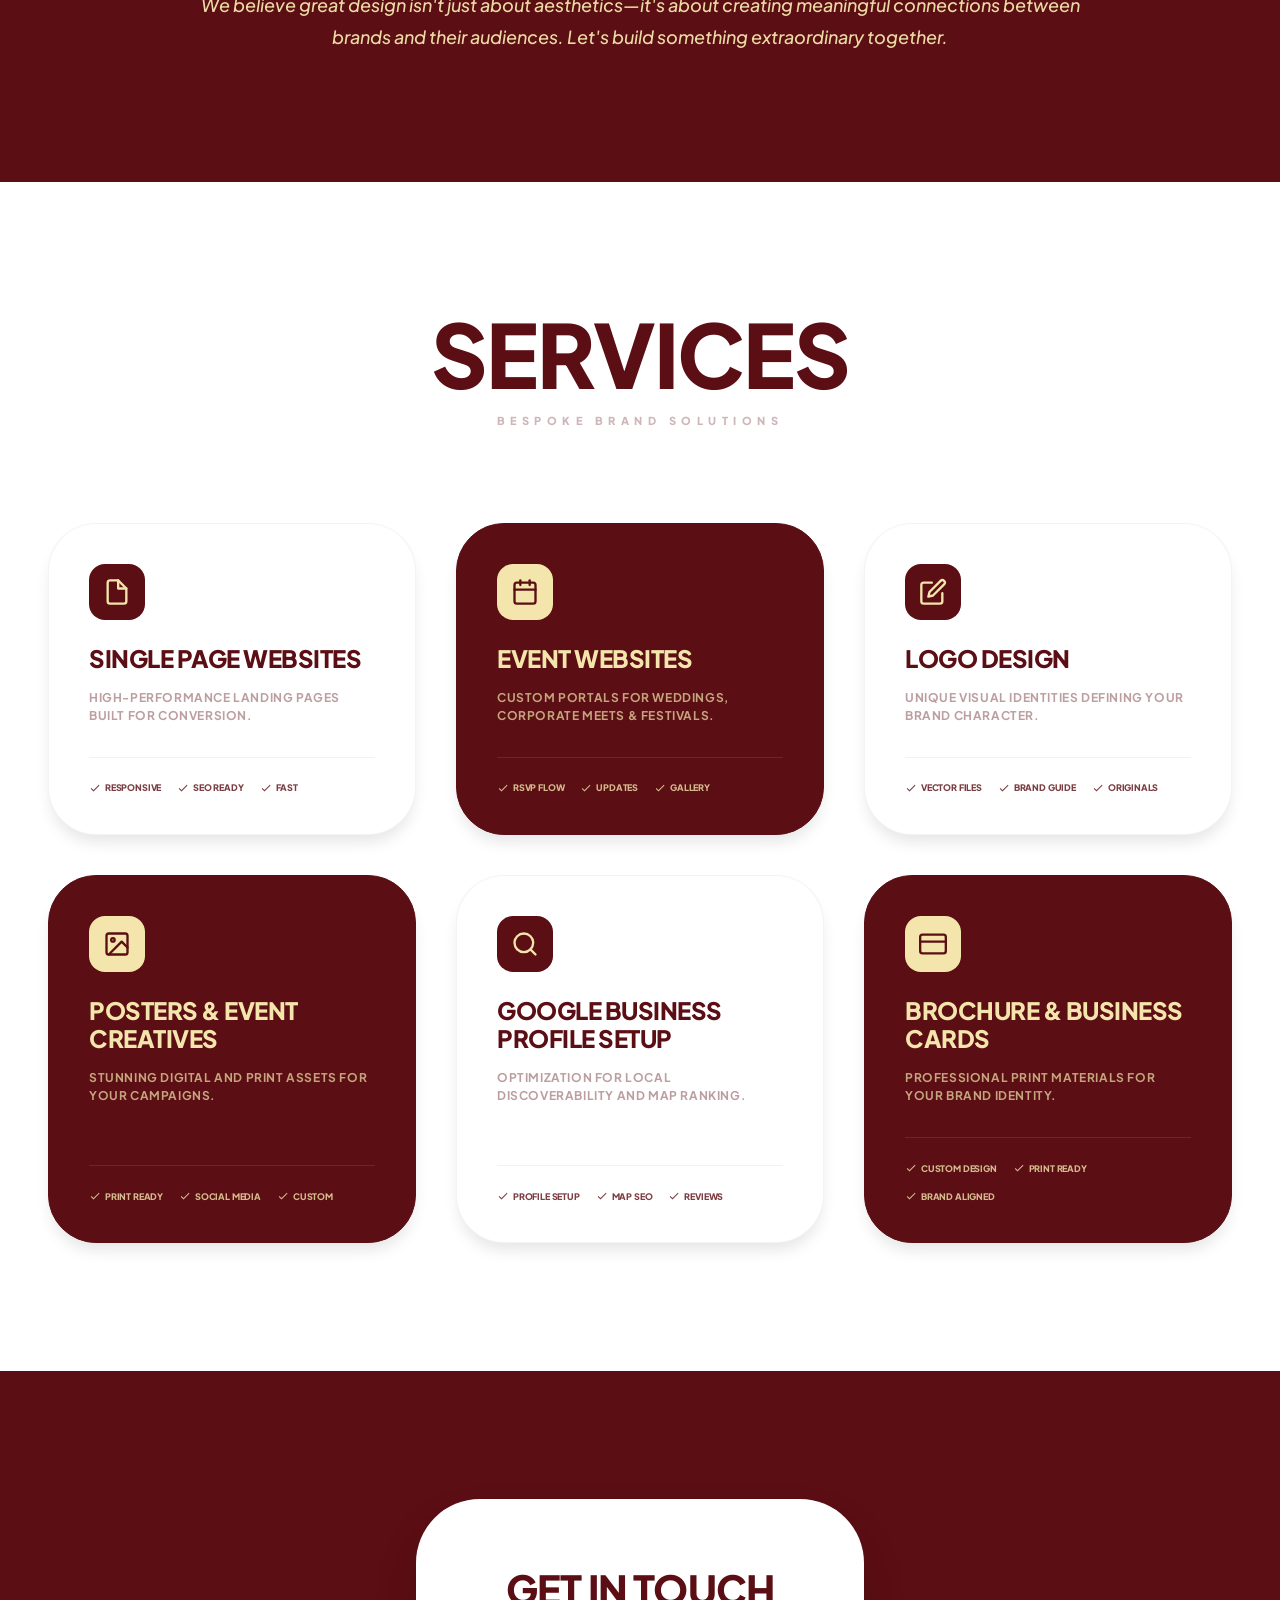
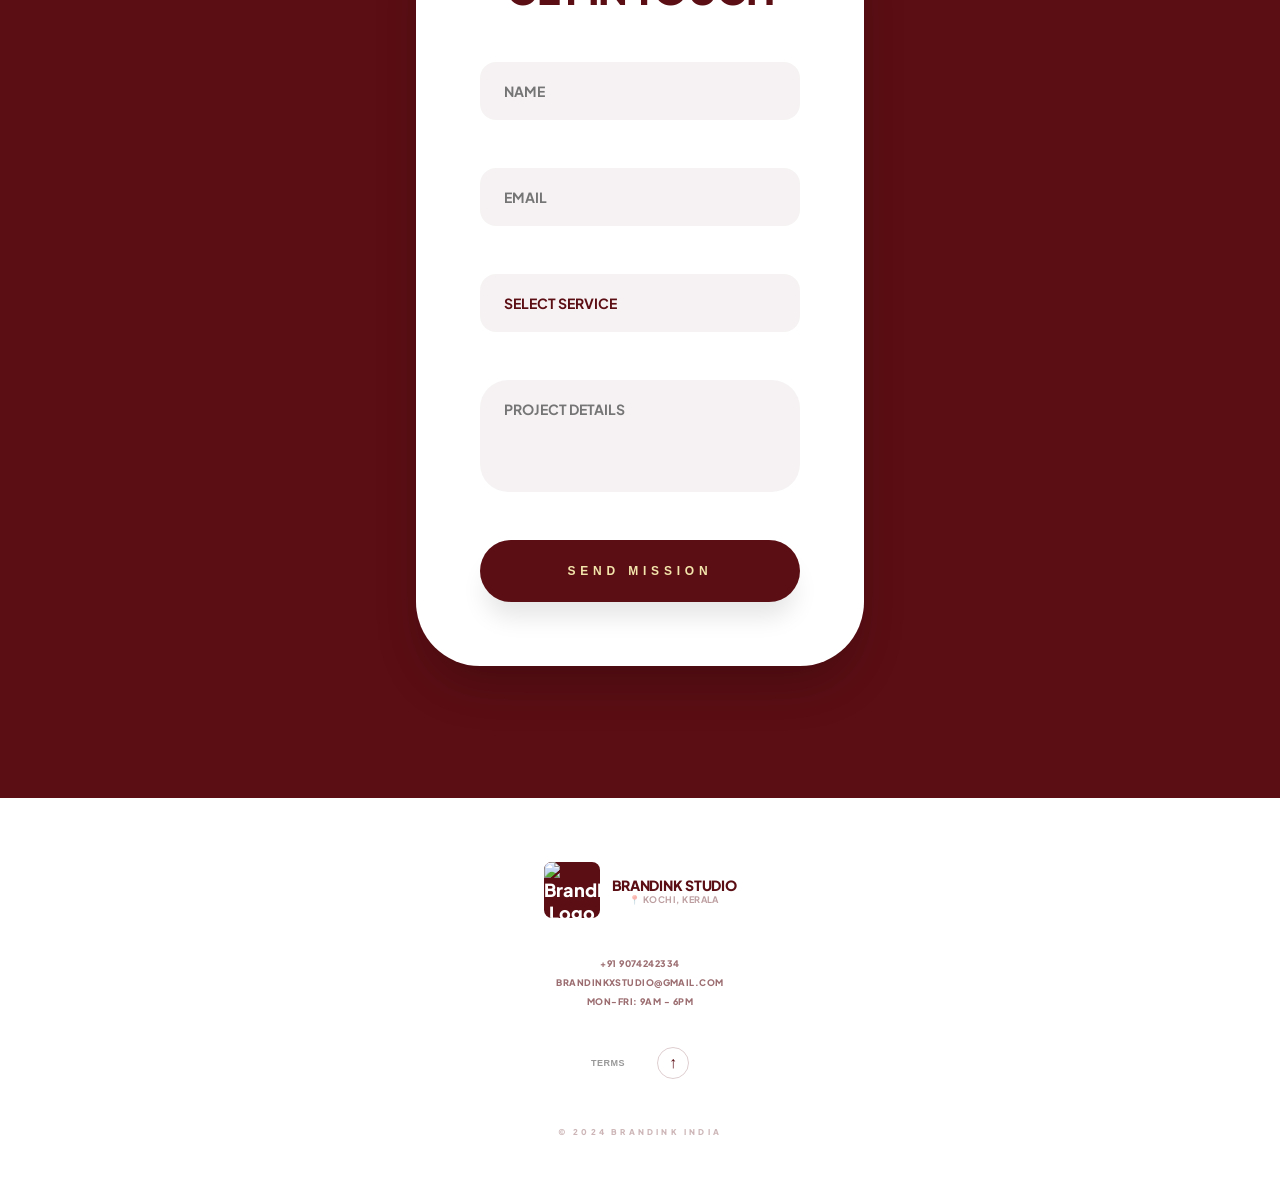
==== commit 2954bc10: "Integrate Formspree for contact form submission" ====
--- a/index.html
+++ b/index.html
@@ -33,7 +33,8 @@
             <nav class="navbar">
                 <div class="navbar-container">
                     <div class="navbar-logo" onclick="scrollToTop()">
-                        <div class="logo-circle">B</div>
+                        <img src="images/logify.jpeg" class="logo-circle logo-white-bg" alt="BrandInk Logo">
+                        <img src="images/brandink_logo.jpeg" class="logo-circle logo-burgundy-bg" alt="BrandInk Logo">
                         <div class="logo-text">
                             <span class="logo-main">BRANDINK</span>
                             <span class="logo-sub">Studio</span>
@@ -134,15 +135,25 @@
             <section id="contact" class="contact">
                 <div class="contact-container">
                     <h2>Get in Touch</h2>
-                    <form class="contact-form" onsubmit="handleFormSubmit(event)">
-                        <input type="text" placeholder="NAME" class="form-input" required>
-                        <input type="email" placeholder="EMAIL" class="form-input" required>
-                        <select id="serviceSelect" class="form-input" required>
+                    <div data-fs-success style="display: none; color: #5B0E14; background: rgba(91,14,20,0.1); padding: 1rem; border-radius: 8px; margin-bottom: 1rem; text-align: center; font-weight: 600;">Thank you! We will get back to you soon.</div>
+                    <form id="contact-form" class="contact-form">
+                        <input type="text" name="name" placeholder="NAME" class="form-input" data-fs-field required>
+                        <span data-fs-error="name" style="color: red; font-size: 0.8rem; display: block; text-align: left;"></span>
+                        
+                        <input type="email" name="email" placeholder="EMAIL" class="form-input" data-fs-field required>
+                        <span data-fs-error="email" style="color: red; font-size: 0.8rem; display: block; text-align: left;"></span>
+                        
+                        <select name="service" id="serviceSelect" class="form-input" data-fs-field required>
                             <option value="" disabled selected>SELECT SERVICE</option>
                         </select>
-                        <textarea placeholder="PROJECT DETAILS" class="form-input form-textarea" rows="4" required></textarea>
-                        <button type="submit" class="btn btn-submit">Send Mission</button>
+                        <span data-fs-error="service" style="color: red; font-size: 0.8rem; display: block; text-align: left;"></span>
+                        
+                        <textarea name="message" placeholder="PROJECT DETAILS" class="form-input form-textarea" rows="4" data-fs-field required></textarea>
+                        <span data-fs-error="message" style="color: red; font-size: 0.8rem; display: block; text-align: left;"></span>
+                        
+                        <button type="submit" class="btn btn-submit" data-fs-submit-btn>Send Mission</button>
                     </form>
+                    <div data-fs-error style="display: none; color: red; margin-top: 1rem; text-align: center;">Oops! There was a problem submitting your form.</div>
                 </div>
             </section>
 
@@ -150,7 +161,7 @@
             <footer class="footer">
                 <div class="footer-content">
                     <div class="footer-brand">
-                        <div class="footer-logo">B</div>
+                        <img src="images/logify.jpeg" class="footer-logo" alt="BrandInk Logo">
                         <div class="footer-info">
                             <span class="footer-brand-name">BRANDINK STUDIO</span>
                             <span class="footer-location">📍 Kochi, Kerala</span>
@@ -199,7 +210,7 @@
         <div id="chatPopup" class="chat-popup">
             <div class="chat-header">
                 <div class="chat-header-info">
-                    <div class="chat-logo">B</div>
+                    <img src="images/brandink_logo.jpeg" class="chat-logo" alt="Brandink Assistant">
                     <div>
                         <h4>Brandink Assistant</h4>
                         <p>Online</p>
@@ -234,5 +245,10 @@
     </div>
 
     <script src="script.js"></script>
+    <script>
+      window.formspree = window.formspree || function () { (formspree.q = formspree.q || []).push(arguments); };
+      formspree('initForm', { formElement: '#contact-form', formId: 'mvzyowpv' });
+    </script>
+    <script src="https://unpkg.com/@formspree/ajax@1" defer></script>
 </body>
 </html>
--- a/styles.css
+++ b/styles.css
@@ -226,8 +226,8 @@
 }
 
 .logo-circle {
-    width: 2.5rem;
-    height: 2.5rem;
+    width: 3.0rem;
+    height: 3.0rem;
     border-radius: 0.75rem;
     display: flex;
     align-items: center;
@@ -237,11 +237,24 @@
     transition: all 0.3s ease;
     background-color: #5B0E14;
     color: #FFFFFF;
+    object-fit: cover;
 }
 
 .navbar.scrolled .logo-circle {
     background-color: #FFFFFF;
     color: #5B0E14;
+}
+
+.logo-burgundy-bg {
+    display: none;
+}
+
+.navbar.scrolled .logo-burgundy-bg {
+    display: flex;
+}
+
+.navbar.scrolled .logo-white-bg {
+    display: none;
 }
 
 .logo-text {
@@ -891,7 +904,7 @@
 .btn-submit {
     width: 100%;
     background-color: #5B0E14;
-    color: #FFFFFF;
+    color: #F3E5AB;
     padding: 1.5rem;
     border-radius: 9999px;
     font-weight: 900;
@@ -944,8 +957,8 @@
 }
 
 .footer-logo {
-    width: 2rem;
-    height: 2rem;
+    width: 3.5rem;
+    height: 3.5rem;
     border-radius: 0.5rem;
     background-color: #5B0E14;
     display: flex;
@@ -954,6 +967,7 @@
     font-weight: 900;
     font-size: 1.125rem;
     color: #FFFFFF;
+    object-fit: cover;
 }
 
 .footer-info {
@@ -1198,6 +1212,7 @@
     justify-content: center;
     font-weight: 900;
     color: #5B0E14;
+    object-fit: cover;
 }
 
 .chat-header-info h4 {
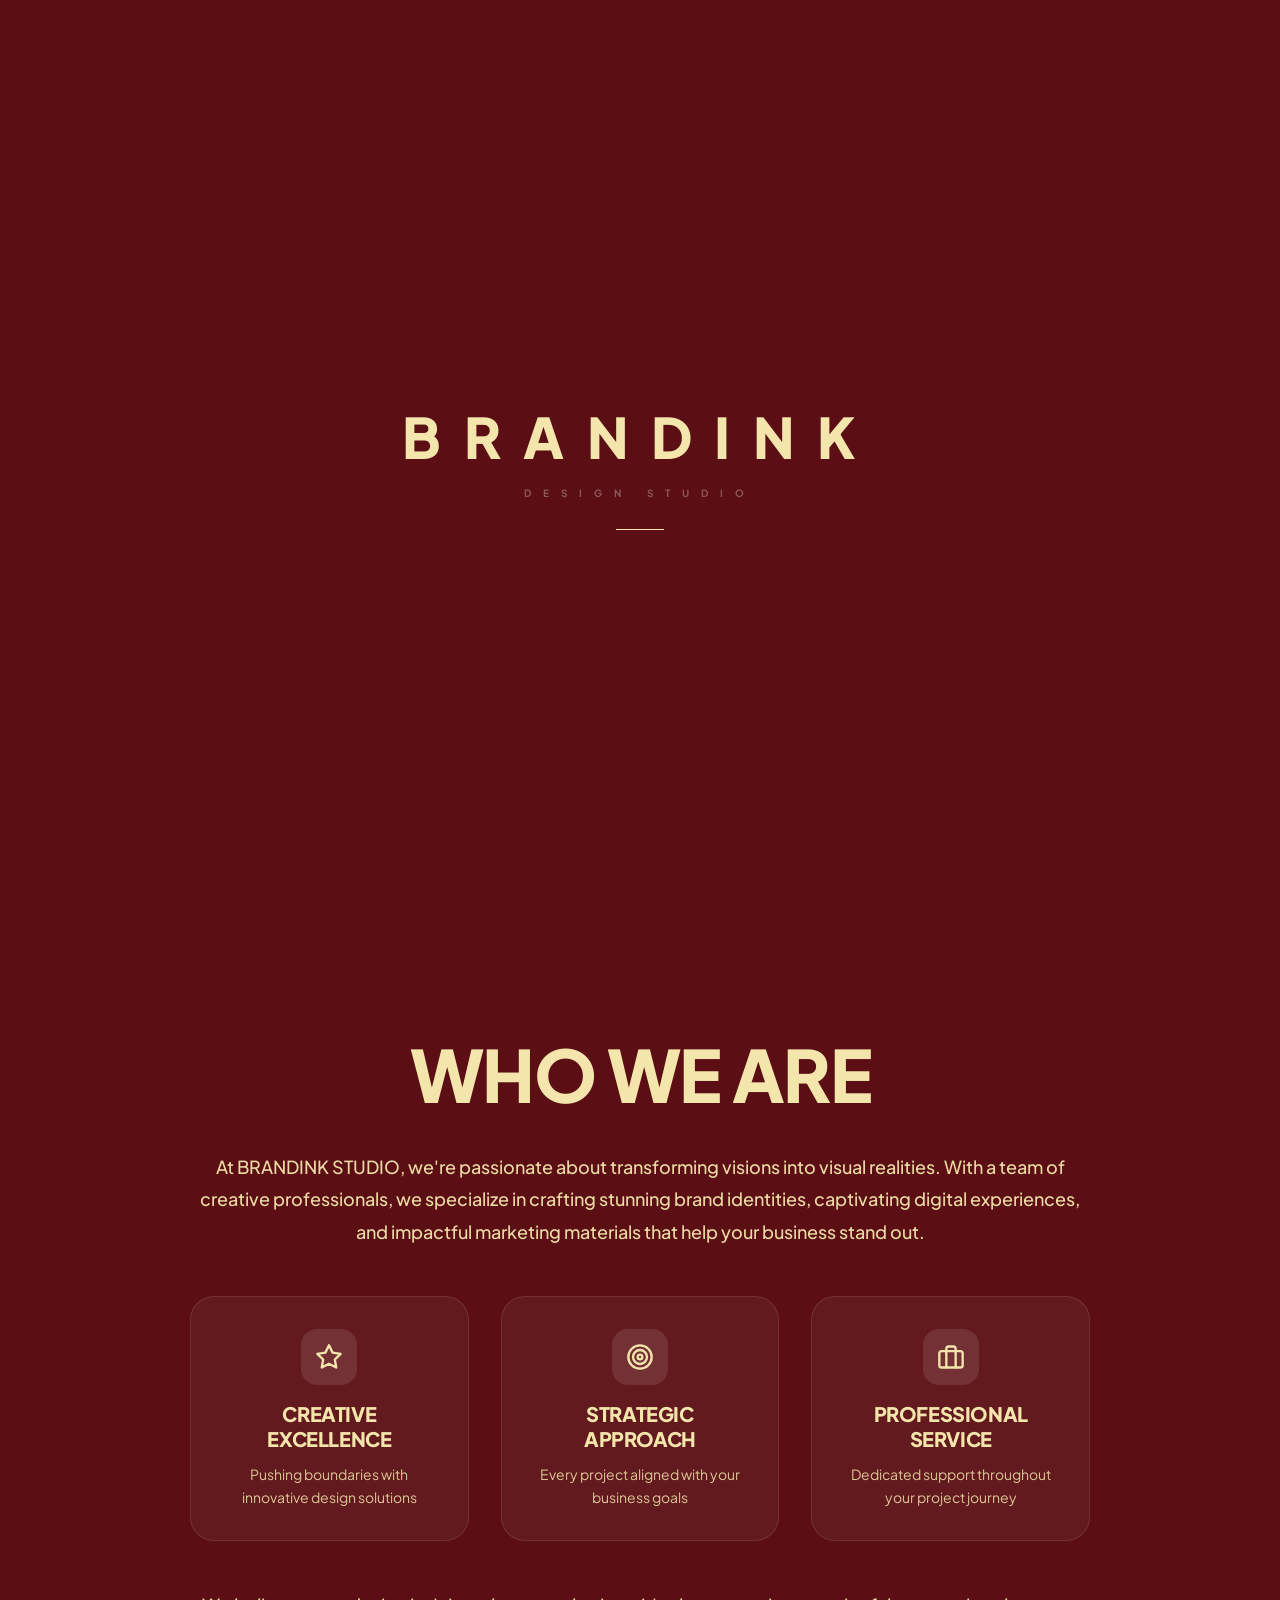
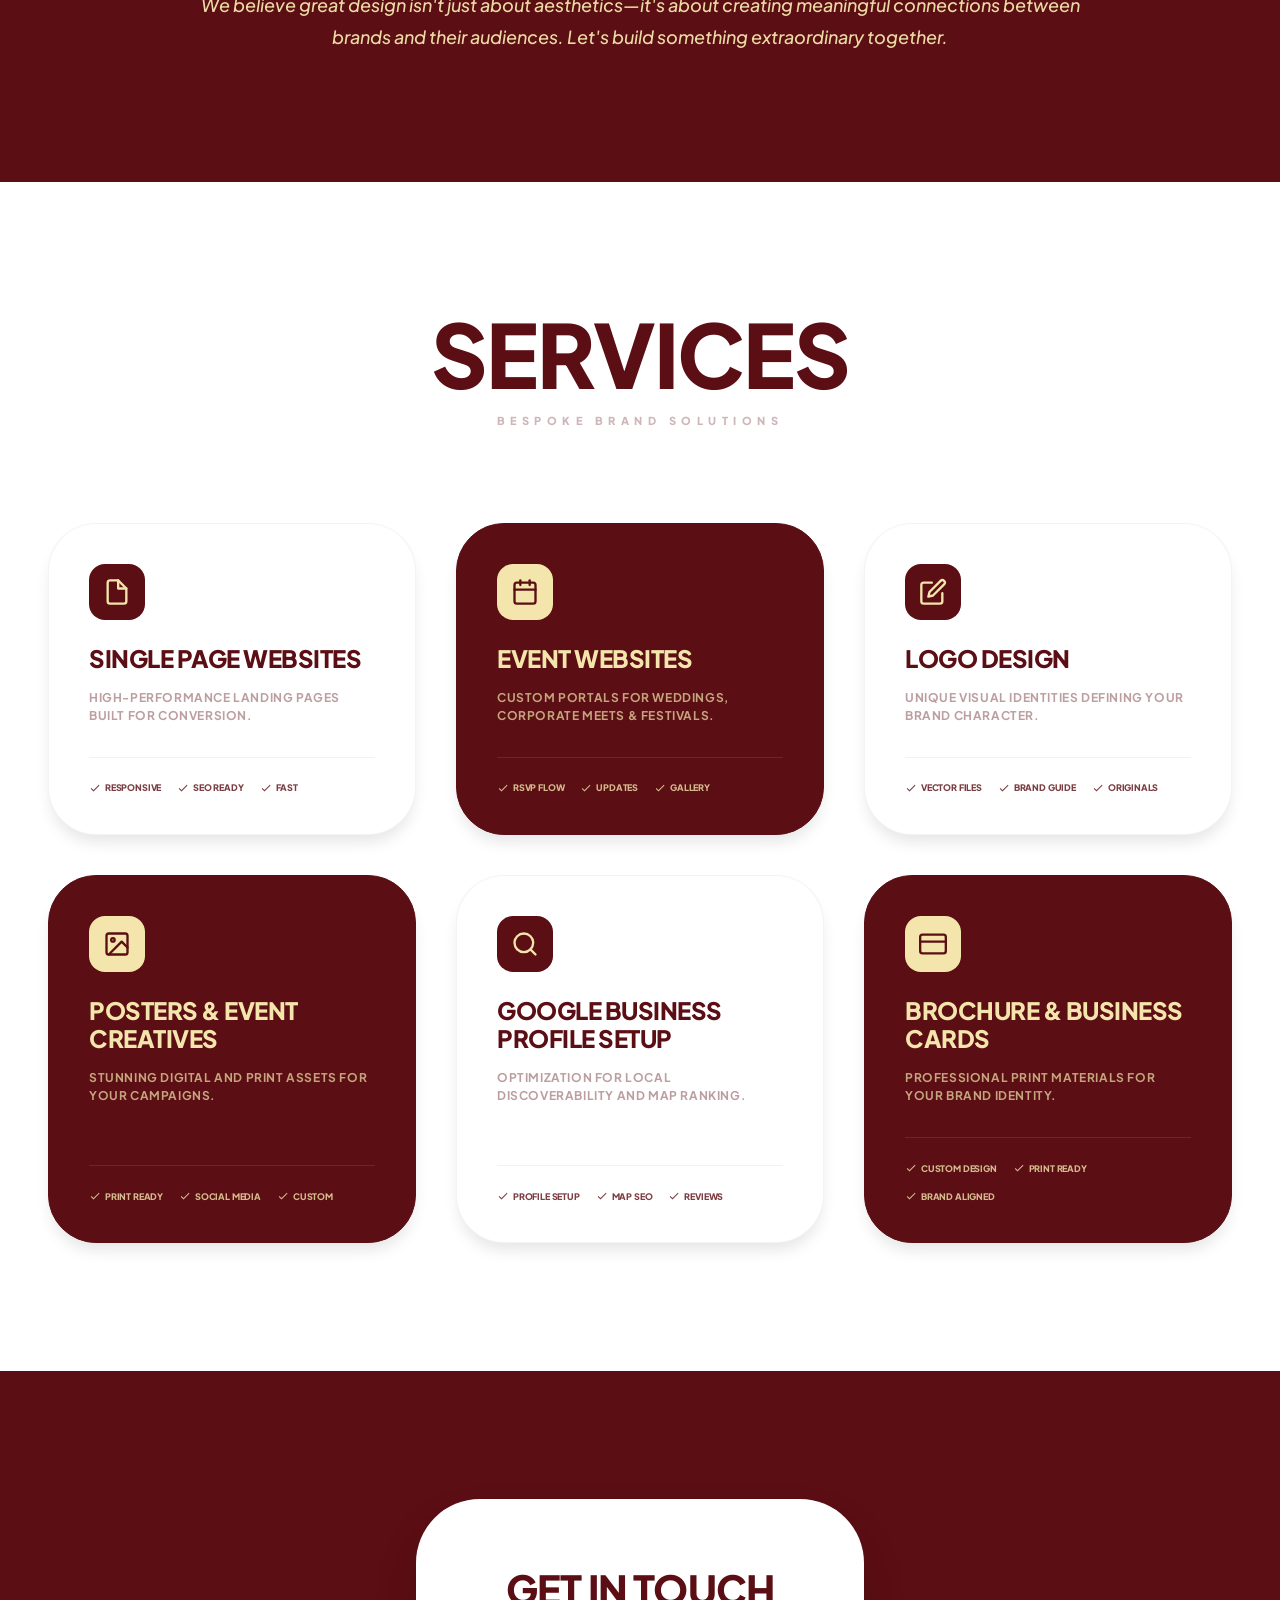
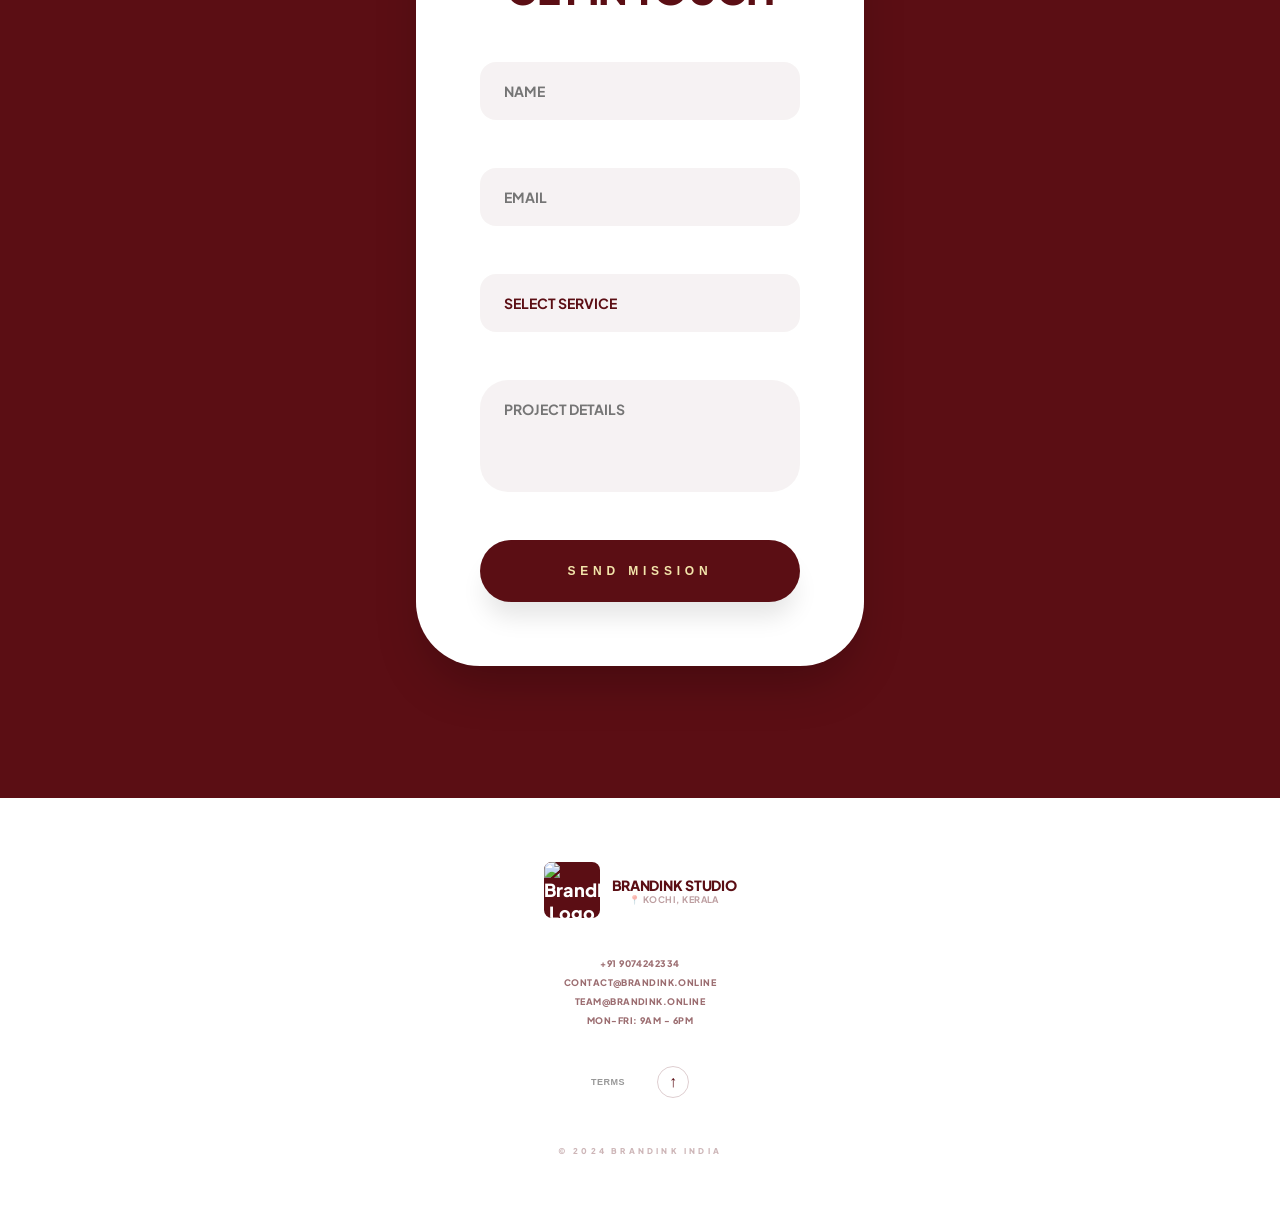
==== commit fb9f778b: "Fix typo in footer email: brandlink -> brandink" ====
--- a/index.html
+++ b/index.html
@@ -169,7 +169,8 @@
                     </div>
                     <div class="footer-contact">
                         <a href="tel:+919074242334">+91 9074242334</a>
-                        <a href="mailto:brandinkxstudio@gmail.com">brandinkxstudio@gmail.com</a>
+                        <a href="mailto:contact@brandink.online">contact@brandink.online</a>
+                        <a href="mailto:team@brandink.online">team@brandink.online</a>
                         <span>MON-FRI: 9AM - 6PM</span>
                     </div>
                     <div class="footer-actions">
@@ -182,7 +183,7 @@
         </div>
 
         <!-- FLOATING UI -->
-        <a href="https://www.instagram.com/adriiiinaline?igsh=MXZiOGFsaXY4dGsyeQ==" target="_blank" class="floating-instagram" aria-label="Visit our Instagram">
+        <a href="https://www.instagram.com/brandink_studios?igsh=MTI0cnp5OG95bnhoMQ==" target="_blank" class="floating-instagram" aria-label="Visit our Instagram">
             <svg width="22" height="22" viewBox="0 0 24 24" fill="none" stroke="currentColor" stroke-width="2">
                 <rect x="2" y="2" width="20" height="20" rx="5" ry="5"></rect>
                 <path d="M16 11.37A4 4 0 1 1 12.63 8 4 4 0 0 1 16 11.37z"></path>
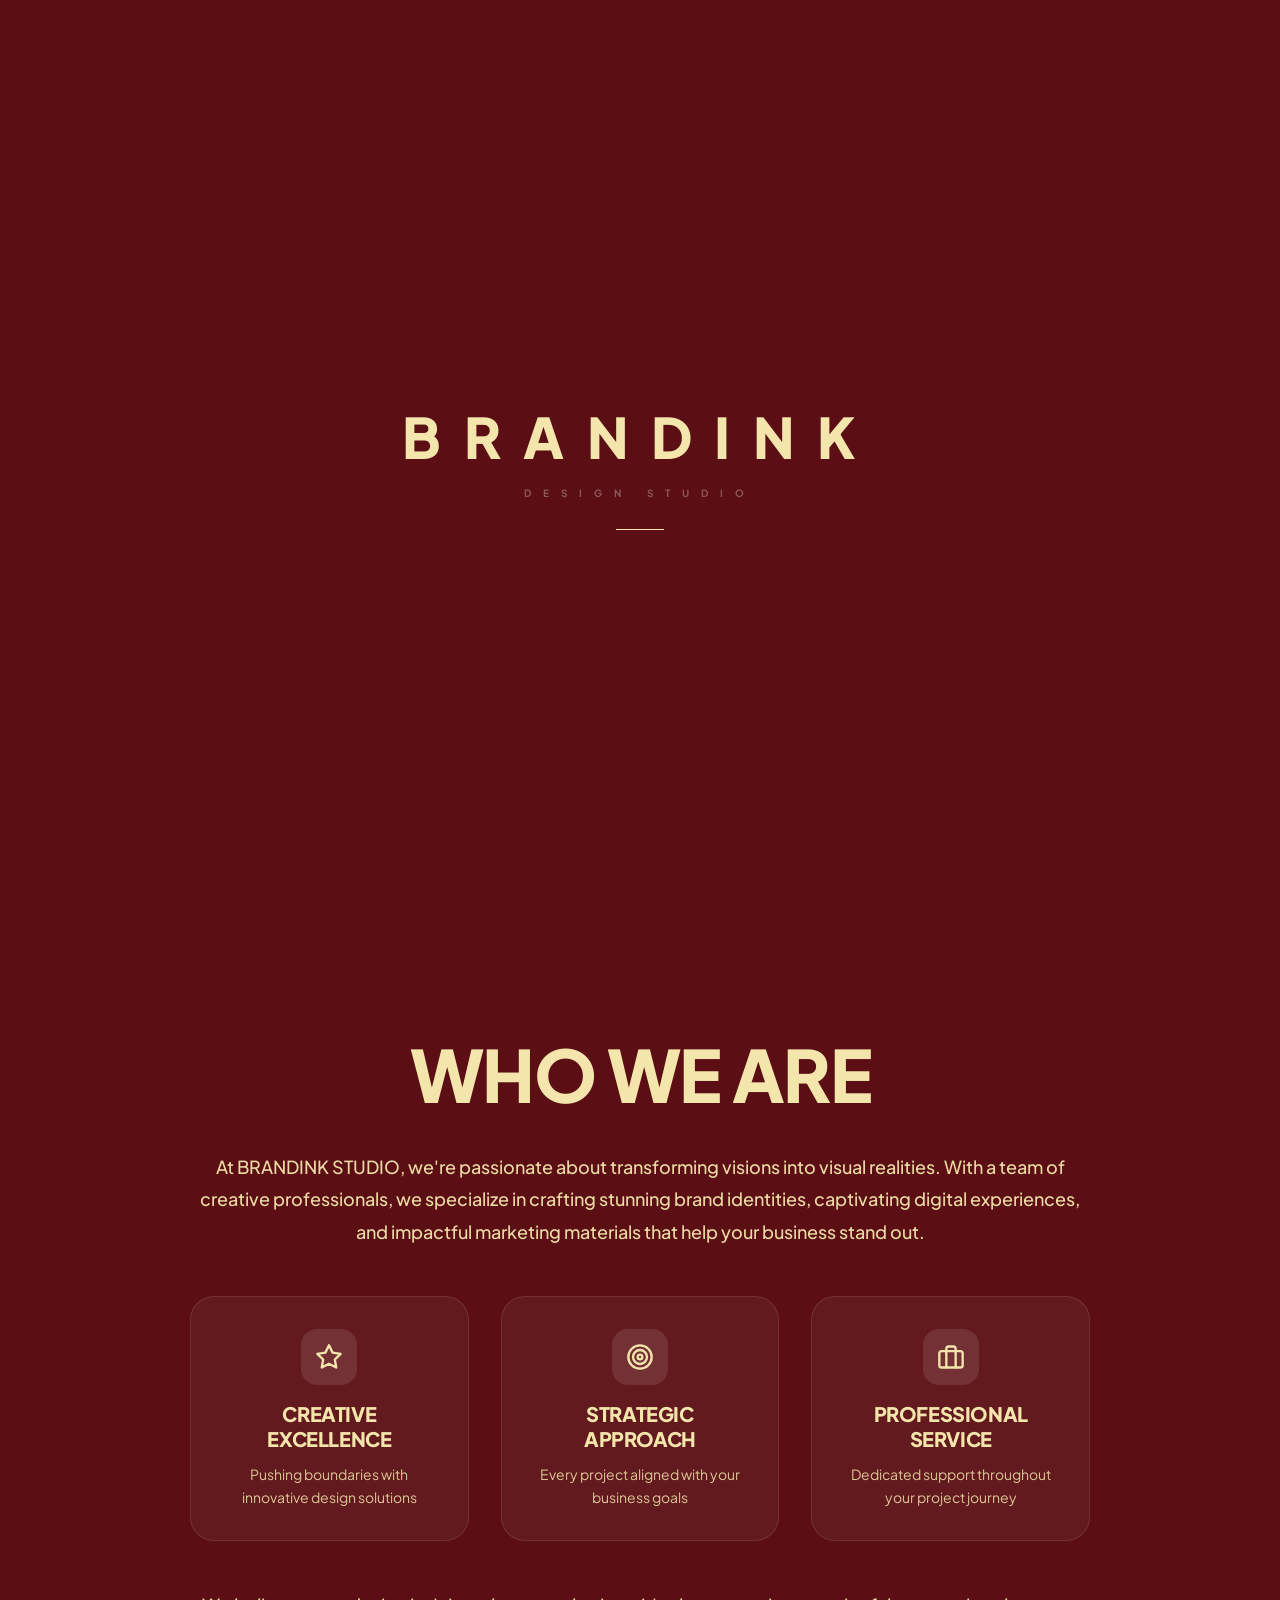
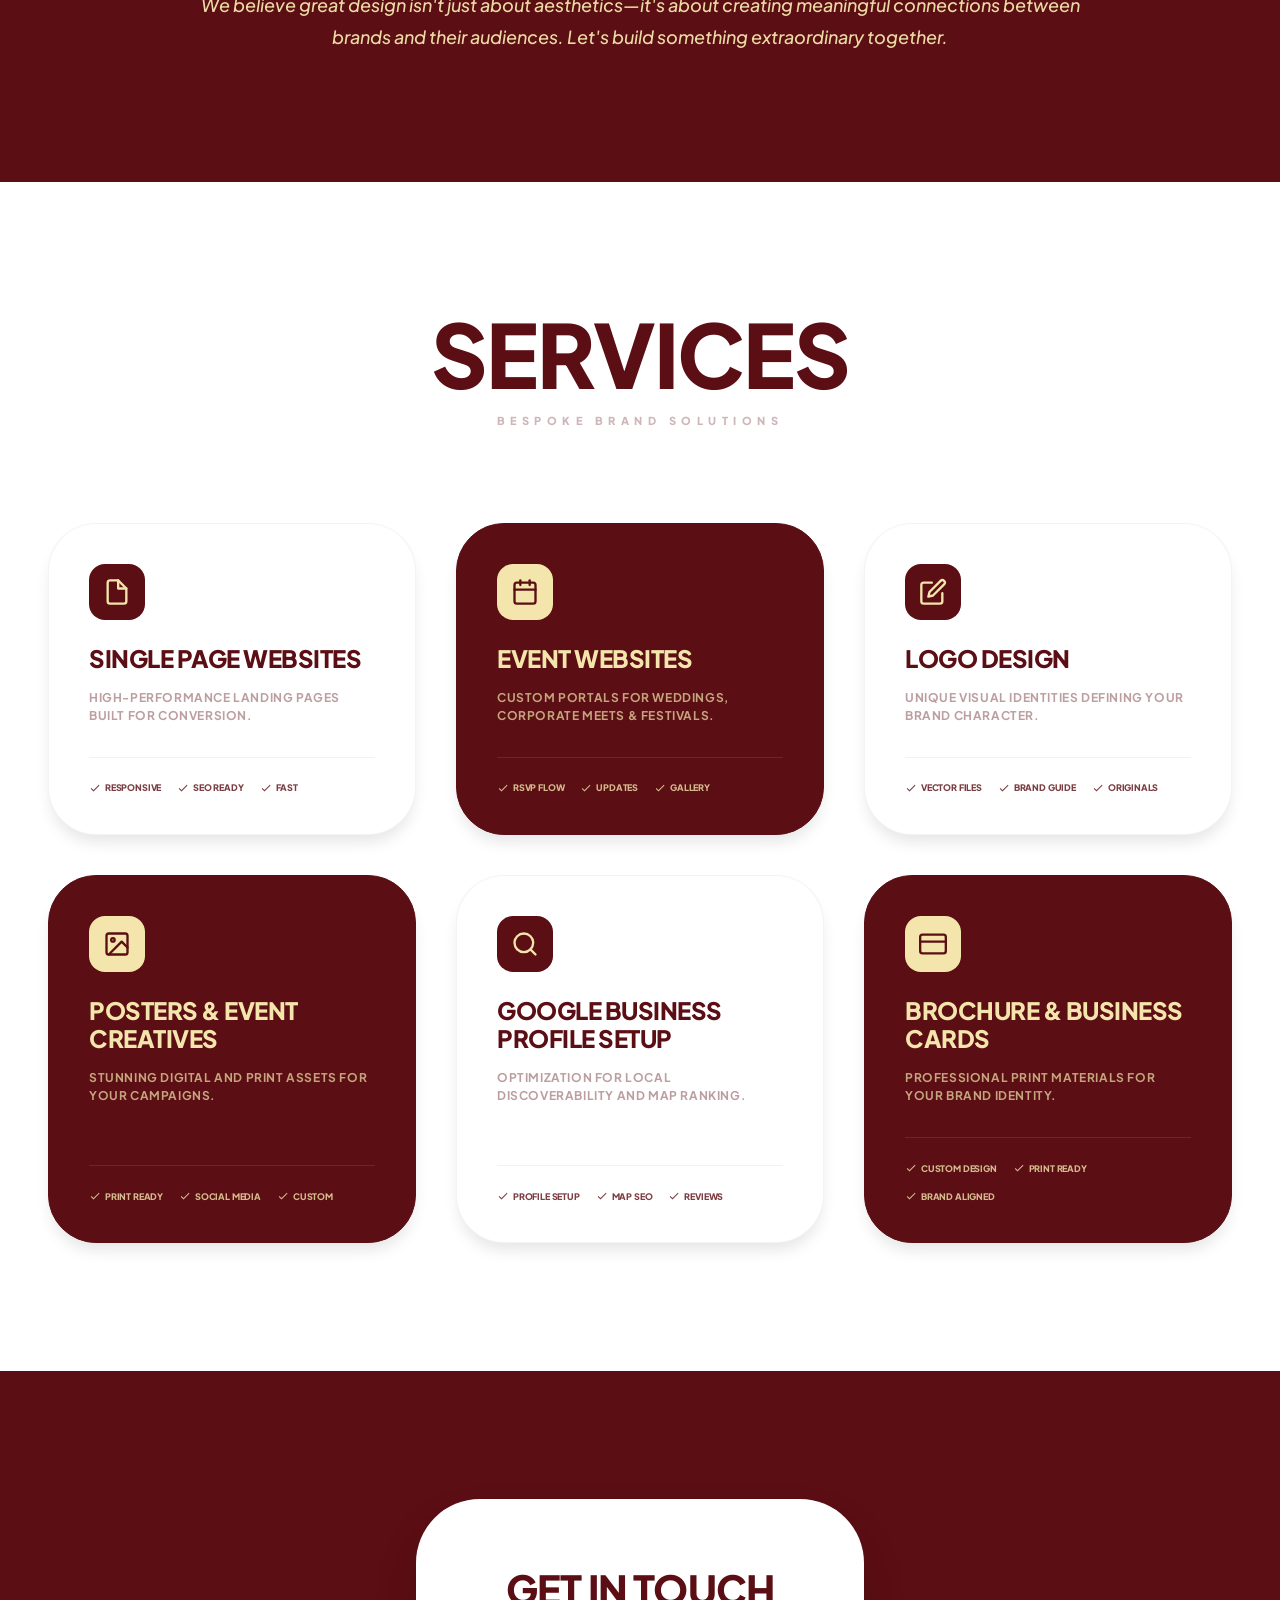
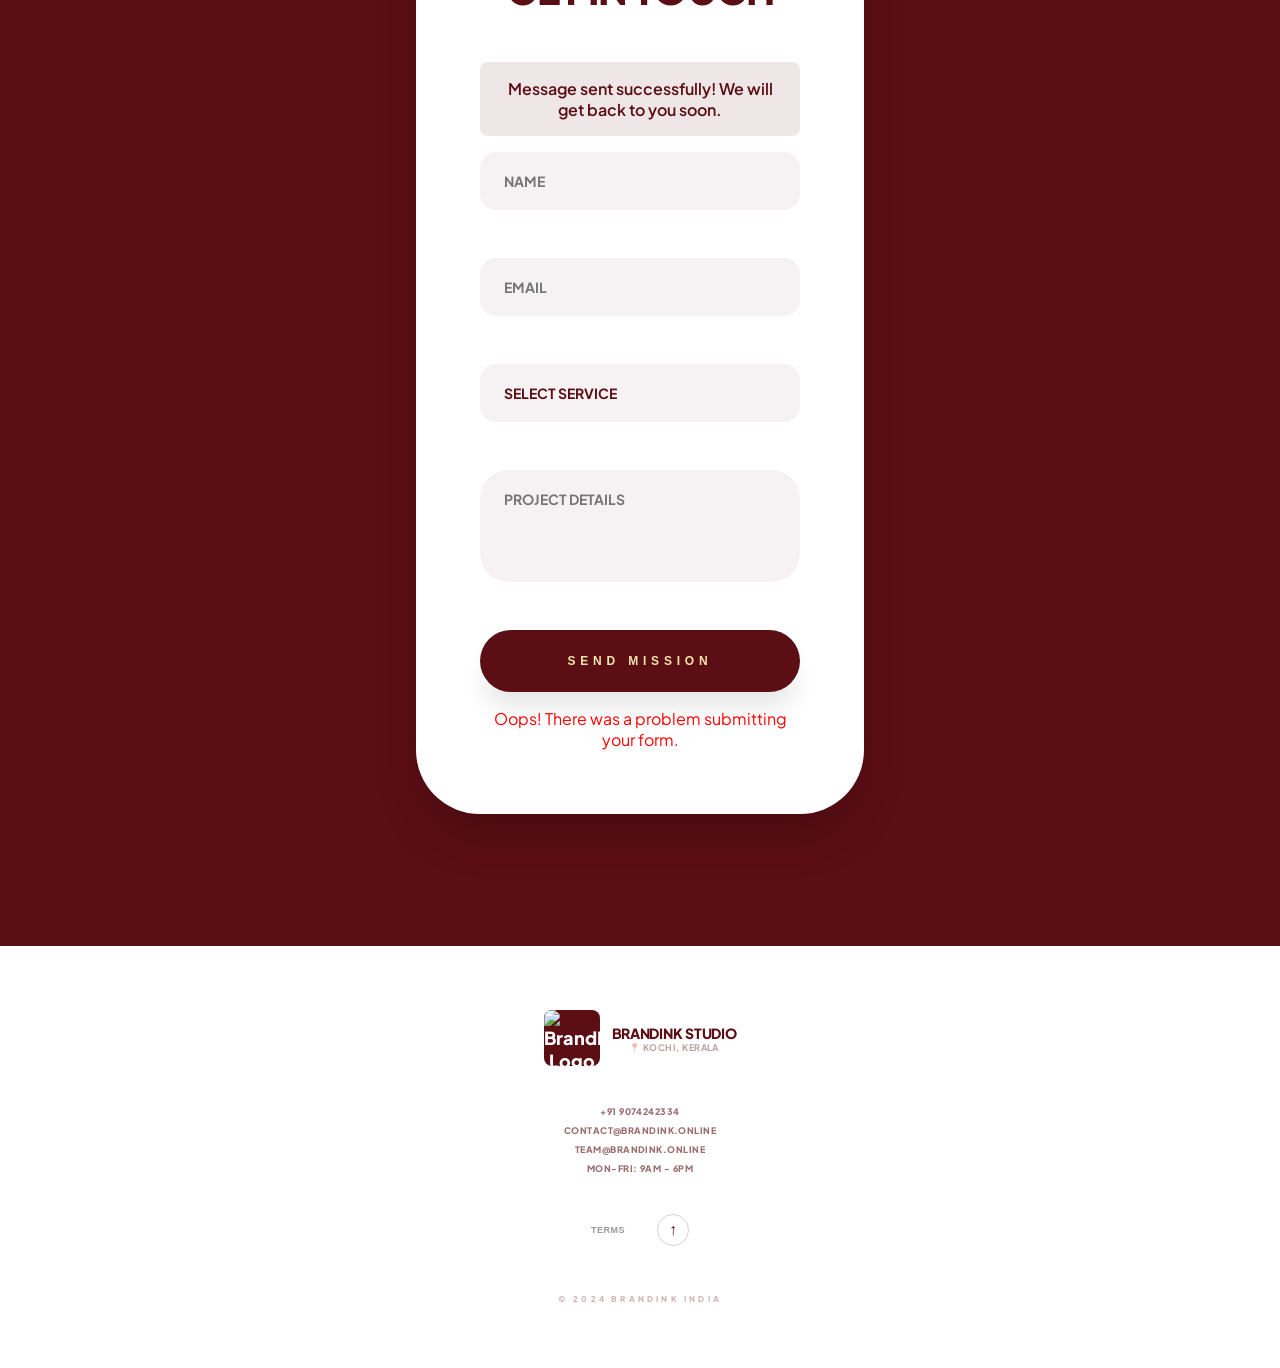
==== commit b7b00a30: "Fix Formspree success/error message visibility" ====
--- a/index.html
+++ b/index.html
@@ -135,7 +135,7 @@
             <section id="contact" class="contact">
                 <div class="contact-container">
                     <h2>Get in Touch</h2>
-                    <div data-fs-success style="display: none; color: #5B0E14; background: rgba(91,14,20,0.1); padding: 1rem; border-radius: 8px; margin-bottom: 1rem; text-align: center; font-weight: 600;">Thank you! We will get back to you soon.</div>
+                    <div data-fs-success style="color: #5B0E14; background: rgba(91,14,20,0.1); padding: 1rem; border-radius: 8px; margin-bottom: 1rem; text-align: center; font-weight: 600;">Message sent successfully! We will get back to you soon.</div>
                     <form id="contact-form" class="contact-form">
                         <input type="text" name="name" placeholder="NAME" class="form-input" data-fs-field required>
                         <span data-fs-error="name" style="color: red; font-size: 0.8rem; display: block; text-align: left;"></span>
@@ -153,7 +153,7 @@
                         
                         <button type="submit" class="btn btn-submit" data-fs-submit-btn>Send Mission</button>
                     </form>
-                    <div data-fs-error style="display: none; color: red; margin-top: 1rem; text-align: center;">Oops! There was a problem submitting your form.</div>
+                    <div data-fs-error style="color: red; margin-top: 1rem; text-align: center;">Oops! There was a problem submitting your form.</div>
                 </div>
             </section>
 
